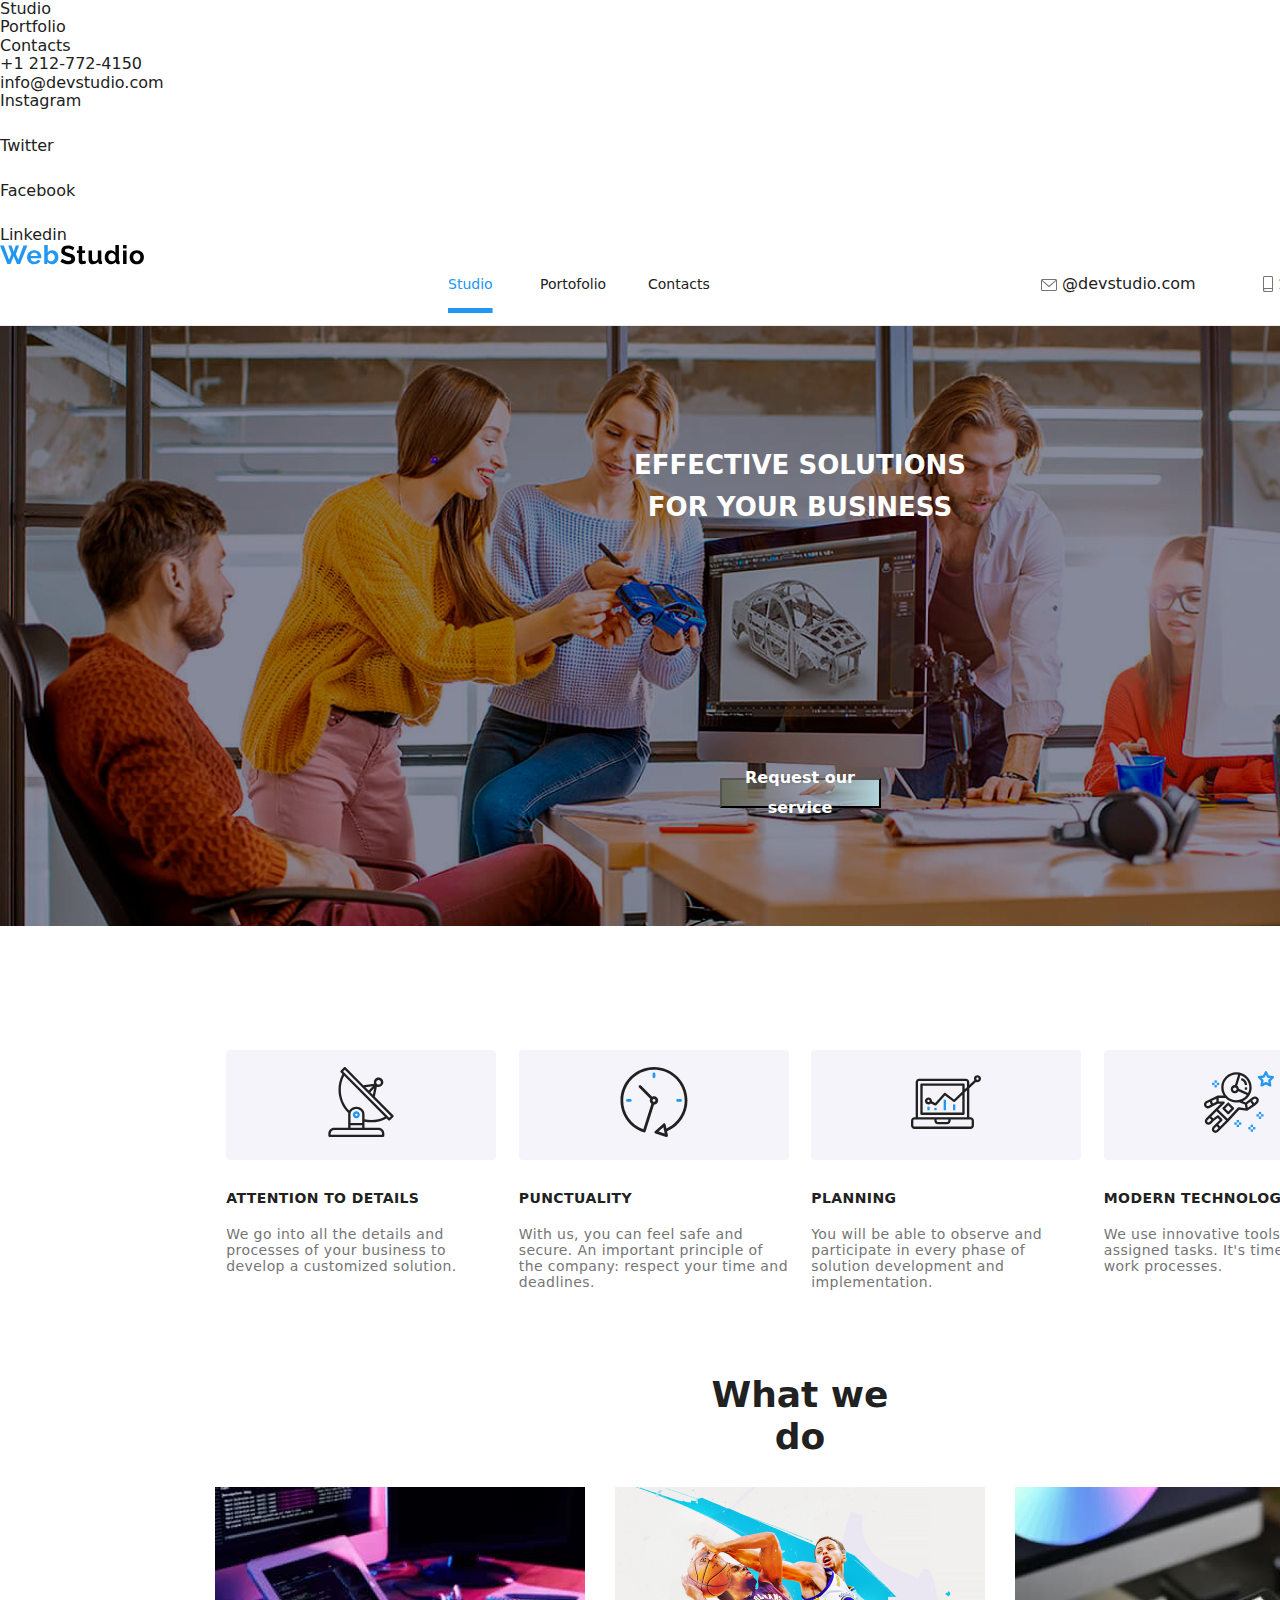
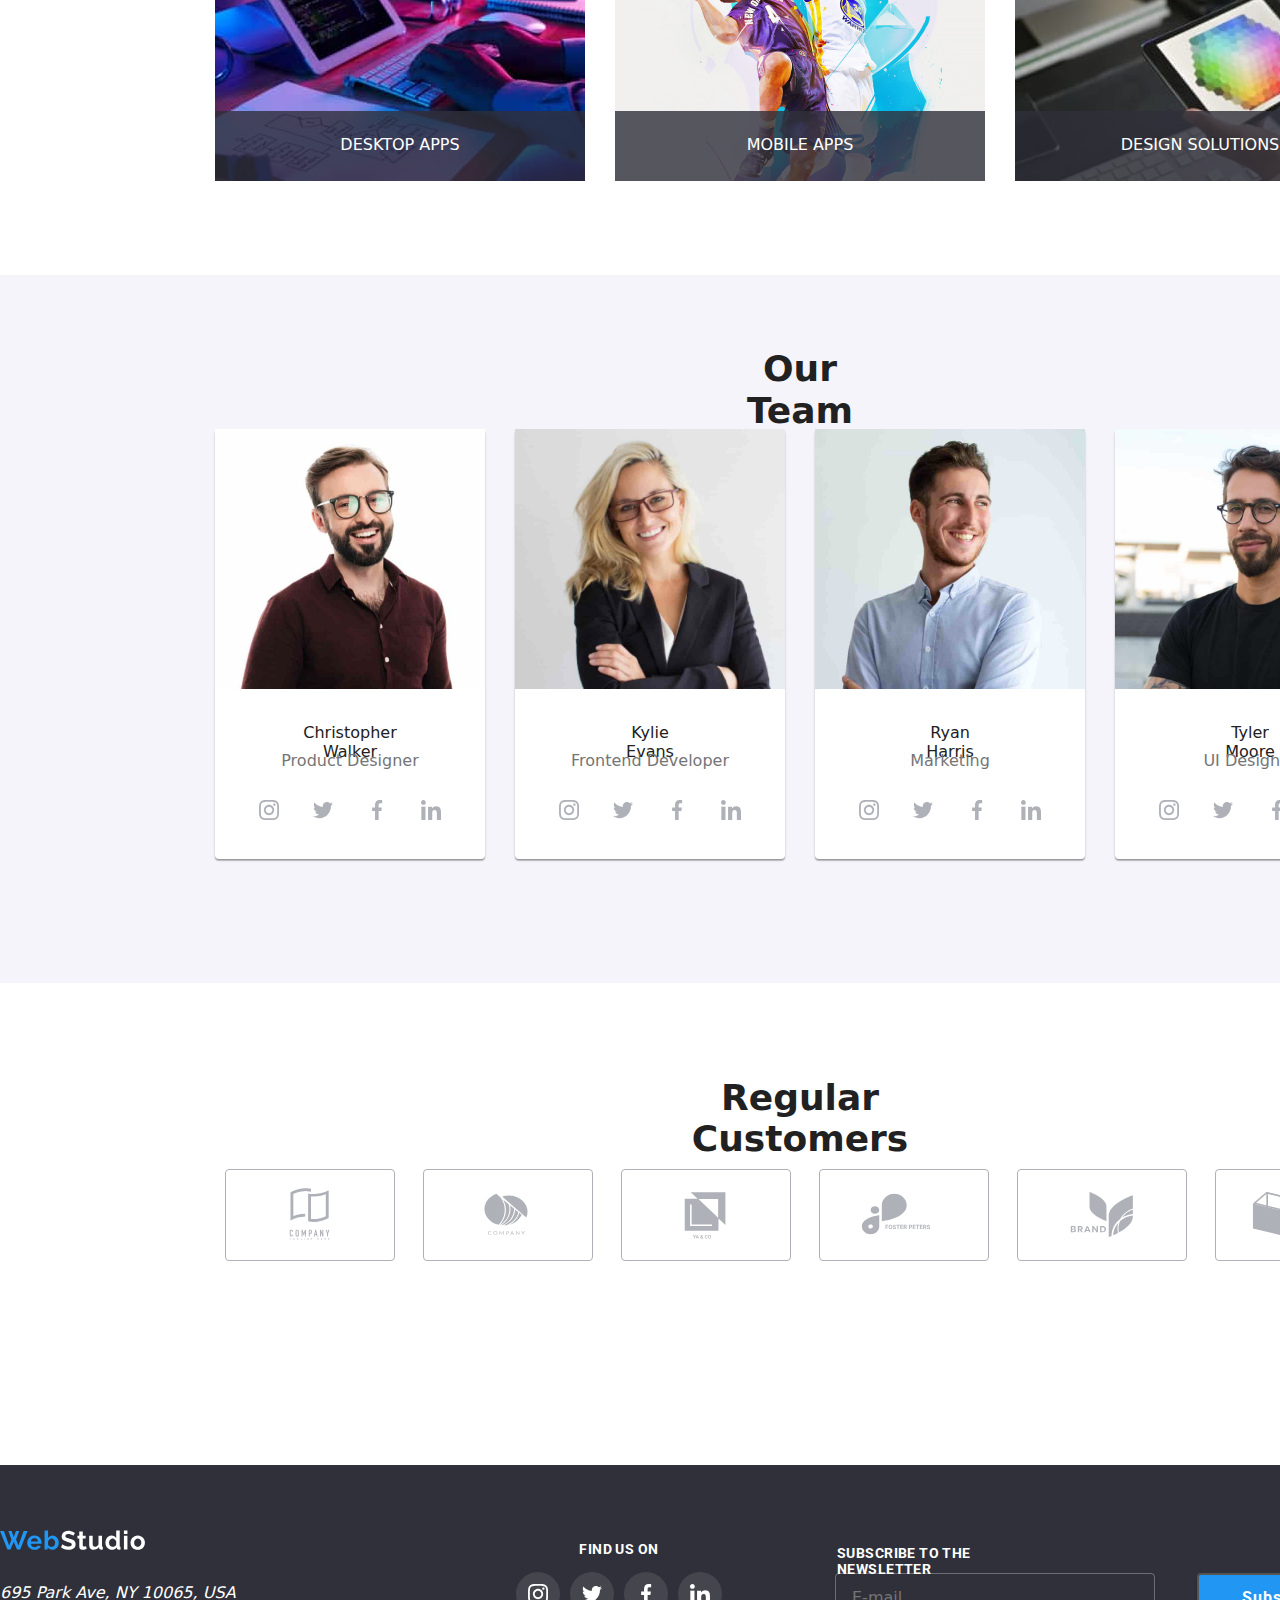
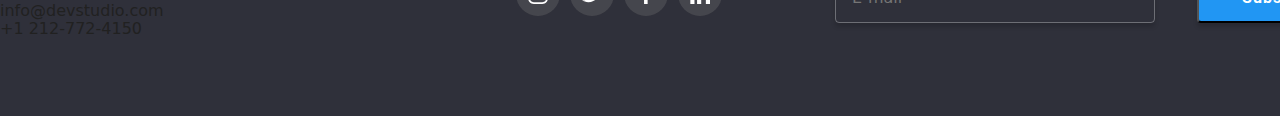
==== index.html @ a2eb3802 "firstcmmt" ====
<!DOCTYPE html>
<html lang="en">
  <head>
    <link rel="preconnect" href="https://fonts.googleapis.com" />
    <link rel="preconnect" href="https://fonts.gstatic.com" crossorigin />
    <link
      href="https://fonts.googleapis.com/css2?family=Raleway:wght@700&family=Roboto:wght@400;500;700;900&display=swap"
      rel="stylesheet"
    />
    <link rel="preconnect" href="https://fonts.googleapis.com" />
    <link rel="preconnect" href="https://fonts.gstatic.com" crossorigin />
    <link
      href="https://fonts.googleapis.com/css2?family=Raleway:wght@700&display=swap"
      rel="stylesheet"
    />
    <meta charset="UTF-8" />
    <meta http-equiv="X-UA-Compatible" content="IE=edge" />
    <meta name="viewport" content="width=device-width, initial-scale=1.0" />
    <link rel="stylesheet" href="/modern-normalize.css" />
    <link rel="stylesheet" href="./css/styles.css" />
    <title>Studio</title>
  </head>
  <body class="general-container">
      <nav class="drawer-nav-container">
        <ul class="drawer-nav">
          <li>
            <a href="index.html" class="drawer-nav-page">Studio</a>
          </li>
          <li>
            <a href="portfolio.html" class="drawer-nav-page">Portfolio</a>
          </li>
          <li>
            <a href="contacts.html" class="drawer-nav-page">Contacts</a>
          </li>
        </ul>
      </nav>

      <ul class="drawer-contacts">
        <li>
          <a href="tel:+12127724150" class="drawer-phone">+1 212-772-4150</a>
        </li>
        <li>
          <a href="mailto:info@devstudio.com" class="drawer-email"
            >info@devstudio.com</a
          >
        </li>
      </ul>

      <ul class="drawer-social-links">
        <li class="">
          <a
            href="https://www.instagram.com/"
            class="drawer-social-link"
            target="_blank"
            rel="nofollow noopener noreferrer"
            aria-label="Instagram"
            >Instagram
          </a>
        </li>
        <li>
          <svg class="vertical-line" width="1px" height="22px">
            <use href="./images/icons.svg#icon-line"></use>
          </svg>
        </li>
        <li class="">
          <a
            href="https://twitter.com/"
            class="drawer-social-link"
            target="_blank"
            rel="nofollow noopener noreferrer"
            aria-label="Twitter"
            >Twitter
          </a>
        </li>
        <li>
          <svg class="vertical-line" width="1px" height="22px">
            <use href="./images/icons.svg#icon-line"></use>
          </svg>
        </li>
        <li class="">
          <a
            href="https://www.facebook.com/"
            class="drawer-social-link"
            target="_blank"
            rel="nofollow noopener noreferrer"
            aria-label="Facebook"
            >Facebook
          </a>
        </li>
        <li>
          <svg class="vertical-line" width="1px" height="22px">
            <use href="./images/icons.svg#icon-line"></use>
          </svg>
        </li>
        <li class="">
          <a
            href="https://www.linkedin.com/"
            class="drawer-social-link"
            target="_blank"
            rel="nofollow noopener noreferrer"
            aria-label="Linkedin"
            >Linkedin
          </a>
        </li>
      </ul>
    </div>

    <!--Header section-->
    <header class="global-container">
      <a class="logo-img" href="./index.html">
        <img src="./logo/WebStudio.svg" alt="WebStudio" />
      </a>

      <!--NAVIGATION SECTION-->
      <nav class="main-navigation">
        <ul class="links">
          <li class="studio-activ" >
            <a href="./index.html" aria-current="page">Studio</a>
          </li>
          <li class="portofolio1">
            <a  href="./portofolio.html">Portofolio</a>
          </li>
          <li class="contacts1">
            <a  href="#contacts">Contacts</a>
          </li>
        </ul>
      </nav>

      <div class="contacts">
        <div class="contacts-email">
          <a href="mailto:info@devstudio.com">@devstudio.com</a>
          <svg
            class="contacts-email-header-icon"
            width="16"
            height="12"
            viewBox="0 0 16 12"
            fill="currentColor"
            xmlns="http://www.w3.org/2000/svg"
          >
            <path
              d="M14.5 0H1.50001C0.672854 0 0 0.672853 0 1.50001V10.5C0 11.3271 0.672854 12 1.50001 12H14.5C15.3271 12 16 11.3271 16 10.5V1.50001C16 0.672853 15.3271 0 14.5 0ZM14.5 0.999994C14.5679 0.999994 14.6325 1.01409 14.6916 1.0387L8 6.83838L1.30833 1.0387C1.36742 1.01412 1.43204 0.999994 1.49998 0.999994H14.5ZM14.5 11H1.50001C1.22414 11 0.999996 10.7759 0.999996 10.5V2.09521L7.67236 7.87792C7.76661 7.95944 7.8833 7.99999 8 7.99999C8.1167 7.99999 8.23339 7.95948 8.32764 7.87792L15 2.09521V10.5C15 10.7759 14.7759 11 14.5 11Z"
            />
          </svg>
        </div>
        <div class="contacts-phone">
          <a href="tel:+1212-772-4150"> 1 212-772-4150</a>
          <svg
            class="contacts-phone-header-icon"
            width="10"
            height="16"
            viewBox="0 0 10 16"
            fill="currentColor"
            xmlns="http://www.w3.org/2000/svg"
          >
            <path
              d="M8.5 0H1.5C0.672848 0 0 0.672848 0 1.5V14.5C0 15.3272 0.672848 16 1.5 16H8.5C9.32715 16 10 15.3272 10 14.5V1.5C10 0.672848 9.32715 0 8.5 0ZM1.5 1H8.5C8.77588 1 9 1.22412 9 1.5V12H1V1.5C1 1.22412 1.22412 1 1.5 1ZM8.5 15H1.5C1.22412 15 1 14.7759 1 14.5V13H9V14.5C9 14.7759 8.77588 15 8.5 15Z"
            />
            <path
              d="M2.35355 13.7389C2.54882 13.9211 2.54882 14.2166 2.35355 14.3988C2.15828 14.5811 1.84172 14.5811 1.64645 14.3988C1.45118 14.2166 1.45118 13.9211 1.64645 13.7389C1.84172 13.5566 2.15828 13.5566 2.35355 13.7389Z"
              fill="#757575"
            />
          </svg>
        </div>
      </div>
    </header>

    <!-- Main section -->
    <main class="principal-container">
      <div class="background">
        <h1 class="skills-list">EFFECTIVE SOLUTIONS FOR YOUR BUSINESS</h1>
        <button data-modal-open type="button" class="button-book-a-service">
          <span class="request">Request our service</span>
        </button>
      </div>
      <!---------------------------------Modal------------------------------------>
      <div class="modal is-hidden is-active" data-modal>
        <div class="modal-content">
          <button data-modal-close class="close-btn">
            <svg class="icon-modal-close">
              <use href="./icons/symbol-defs.svg#icon-close"></use>
            </svg>
          </button>
          <form class="modal-form">
            <p class="top-paragraph">
              Leave your information and we'll call you back
            </p>
            <label class="modal-label"
              >Name
              <input type="text" name="name" />
              <svg class="input-svg">
                <use href="./icons/symbol-defs.svg#icon-person-black"></use>
              </svg>
            </label>
            <label class="modal-label"
              >Telephone
              <input type="tel" name="phone" />
              <svg class="input-svg">
                <use href="./icons/symbol-defs.svg#icon-phone-black"></use>
              </svg>
            </label>
            <label class="modal-label"
              >E-mail
              <input type="email" name="email" id="user_email" />
              <svg class="input-svg">
                <use href="./icons/symbol-defs.svg#icon-email-black"></use>
              </svg>
            </label>
            <label class="modal-label-textarea"
              >Comments
              <textarea
                name="comments"
                rows="8"
                placeholder="Enter the text"
              ></textarea>
            </label>
            <label class="label-checkbox">
              <input
                type="checkbox"
                class="checkmark"
                name="agreement"
                value="agree"
              />
              <svg class="icon2 not-checked" width="16px" height="15px">
                <use href="./icons/symbol-defs.svg#icon-Vector"></use>
              </svg>
              <p class="terms-paragraph">
                I agree with the letter and accept the
                <span><a href="">Terms and Conditions</a></span>
              </p>
            </label>
            <button type="submit">Send</button>
          </form>
        </div>
      </div>


        <section class="first-section">
          <div class="specific-works">
            <div class="first-section-icons">
              <a href="" class="antenna" aria-label="Satelite-antenna">
                <svg>
                  <use href="icons/symbol-defs.svg#icon-antenna"></use>
                </svg>
              </a>
            </div>
            <h3 class="subtitle">ATTENTION TO DETAILS</h3>
            <p class="explanation">
              We go into all the details and processes of your business to
              develop a customized solution.
            </p>
          </div>
          <div class="specific-works">
            <div class="first-section-icons">
              <a href="" class="antenna" aria-label="Clock">
                <svg>
                  <use href="icons/symbol-defs.svg#icon-clock"></use>
                </svg>
              </a>
            </div>
            <h3 class="subtitle">PUNCTUALITY</h3>
            <p class="explanation">
              With us, you can feel safe and secure. An important principle of
              the company: respect your time and deadlines.
            </p>
          </div>
          <div class="specific-works">
            <div class="first-section-icons">
              <a href="" class="antenna" aria-label="Diagram">
                <svg>
                  <use href="icons/symbol-defs.svg#icon-diagram"></use>
                </svg>
              </a>
            </div>
            <h3 class="subtitle">PLANNING</h3>
            <p class="explanation">
              You will be able to observe and participate in every phase of
              solution development and implementation.
            </p>
          </div>
          <div class="specific-works">
            <div class="first-section-icons">
              <a href="" class="antenna" aria-label="Astronaut">
                <svg>
                  <use href="icons/symbol-defs.svg#icon-astronaut"></use>
                </svg>
              </a>
            </div>
            <h3 class="subtitle">MODERN TECHNOLOGIES</h3>
            <p class="explanation">
              We use innovative tools to solve assigned tasks. It's time to
              simplify work processes.
            </p>
          </div>
        </section>

        <!-- What we do section -->
      <section class="screens">
        <div class="screens-title">
        <h2 class="second-part">What we do</h2>
         </div>
        <ul class="screenshots">
          <li class="photos">
        <a href="" class="screenshot-one">
          <img
            src="./images/img1.jpg"
            alt="Tastatura pe birou, tableta in fata si tastam de zor"
            width="370"
            height="294"
          ></a>
          <span class="label">desktop apps</span>
          </li>
          <li class="photos">
        <a href="" class="screenshot-two">
          <img
            src="./images/imag2.jpg"
            alt="Verificarea rezultatelor pe mobil"
            width="370"
            height="294"
          ></a>
          <span class="label">mobile apps</span>
          </li>
          <li class="photos">
        <a href="" class="screenshot-three">
          <img
            src="./images/img3.jpg"
            alt="Verificarea rezultatelor pe tableta"
            width="370"
            height="294"
          ></a>
          <span class="label">design solutions</span>
          </li>
          </ul>
      </section>
      <section class="team">
        <div class="team-title">
          <h2 class="third-part">Our Team</h2>
        </div>
        <ul class="team-composition">
          <li class="member-one">
            <figure class="individual-cards">
              <picture>
                <source
                  media="(min-width:428px) and (max-width:767px)"
                  srcset="
                  images/team 1.jpg,
                  images/team 1-2x.jpg
                  "
                />
                <source
                  media="(min-width:768px) and (max-width:1157px)"
                  srcset="
                  images/team 1.jpg,
                  images/team 1-2x.jpg
                  "
                />
                <source
                  media="(min-width:1158px)"
                  srcset="
                  images/team 1.jpg,
                  images/team 1-2x.jpg
                  "
                />
                <img
                  src="images/team 1.jpg"
                  alt="team member Christopher Walker"
                  style="width: auto"
                />
              </picture>
              <figcaption class="cards">
                <h3 class="member-product-designer">Christopher Walker</h3>
                <p class="member-position">Product Designer</p>
              </figcaption>
            </figure>
            <div class="icons-list">
              <a
                href="https://www.instagram.com/"
                class="icon"
                aria-label="Instagram"
              >
                <svg class="svg-icon">
                  <use href="./icons/symbol-defs.svg#icon-instagram"></use>
                </svg>
              </a>
              <a
                href="https://www.twitter.com/"
                class="icon"
                aria-label="Twitter"
              >
                <svg class="svg-icon">
                  <use href="./icons/symbol-defs.svg#icon-twitter"></use>
                </svg>
              </a>
              <a
                href="https://www.facebook.com/"
                class="icon"
                aria-label="Facebook"
              >
                <svg class="svg-icon">
                  <use href="./icons/symbol-defs.svg#icon-facebook"></use>
                </svg>
              </a>
              <a
                href="https://www.linkedin.com/"
                class="icon"
                aria-label="Linkedin"
              >
                <svg class="svg-icon">
                  <use href="./icons/symbol-defs.svg#icon-linkedin"></use>
                </svg>
              </a>
            </div>
          </li>
          <li class="member-two">
            <figure class="individual-cards">
              <picture>
                <source
                  media="(min-width:428px) and (max-width:767px)"
                  srcset="
                  images/team 2.jpg,
                  images/team 2-2x.jpg
                  "
                />
                <source
                  media="(min-width:768px) and (max-width:1157px)"
                  srcset="
                  images/team 2.jpg,
                  images/team 2-2x.jpg
                  "
                />
                <source
                  media="(min-width:1158px)"
                  srcset="
                  images/team 2.jpg,
                  images/team 2-2x.jpg
                  "
                />
                <img
                  src="images/team 2.jpg"
                  alt="team member Kylie Evans"
                  style="width: auto"
                />
              </picture>
              <figcaption class="cards">
                <h3 class="member-frontend-developer">Kylie Evans</h3>
                <p class="member-position">Frontend Developer</p>
              </figcaption>
            </figure>
            <div class="icons-list">
              <a
                href="https://www.instagram.com/"
                class="icon"
                aria-label="Instagram"
              >
                <svg class="svg-icon">
                  <use href="./icons/symbol-defs.svg#icon-instagram"></use>
                </svg>
              </a>
              <a
                href="https://www.twitter.com/"
                class="icon"
                aria-label="Twitter"
              >
                <svg class="svg-icon">
                  <use href="./icons/symbol-defs.svg#icon-twitter"></use>
                </svg>
              </a>
              <a
                href="https://www.facebook.com/"
                class="icon"
                aria-label="Facebook"
              >
                <svg class="svg-icon">
                  <use href="./icons/symbol-defs.svg#icon-facebook"></use>
                </svg>
              </a>
              <a
                href="https://www.linkedin.com/"
                class="icon"
                aria-label="Linkedin"
              >
                <svg class="svg-icon">
                  <use href="./icons/symbol-defs.svg#icon-linkedin"></use>
                </svg>
              </a>
            </div>
          </li>
          <li class="member-three">
            <figure class="individual-cards">
              <picture>
                <source
                  media="(min-width:428px) and (max-width:767px)"
                  srcset="images/team 3.jpg,
                  images/team 3-2x.jpg"
                />
                <source
                  media="(min-width:768px) and (max-width:1157px)"
                  srcset="images/team 3.jpg,
                  images/team 3-2x.jpg"
                />
                <source
                  media="(min-width:1158px)"
                  srcset="images/team 3.jpg,
                  images/team 3-2x.jpg"
                />
                <img
                  src="images/team 3.jpg"
                  alt="team member Ryan Harris"
                  style="width: auto"
                />
              </picture>
              <figcaption class="cards">
                <h3 class="member-marketing">Ryan Harris</h3>
                <p class="member-position">Marketing</p>
              </figcaption>
            </figure>
            <div class="icons-list">
              <a
                href="https://www.instagram.com/"
                class="icon"
                aria-label="Instagram"
              >
                <svg class="svg-icon">
                  <use href="./icons/symbol-defs.svg#icon-instagram"></use>
                </svg>
              </a>
              <a
                href="https://www.twitter.com/"
                class="icon"
                aria-label="Twitter"
              >
                <svg class="svg-icon">
                  <use href="./icons/symbol-defs.svg#icon-twitter"></use>
                </svg>
              </a>
              <a
                href="https://www.facebook.com/"
                class="icon"
                aria-label="Facebook"
              >
                <svg class="svg-icon">
                  <use href="./icons/symbol-defs.svg#icon-facebook"></use>
                </svg>
              </a>
              <a
                href="https://www.linkedin.com/"
                class="icon"
                aria-label="Linkedin"
              >
                <svg class="svg-icon">
                  <use href="./icons/symbol-defs.svg#icon-linkedin"></use>
                </svg>
              </a>
            </div>
          </li>
          <li class="member-four">
            <figure class="individual-cards">
              <picture>
                <source
                  media="(min-width:428px) and (max-width:767px)"
                  srcset="images/team 4.jpg,
                  images/team 3-2x.jpg"
                />
                <source
                  media="(min-width:768px) and (max-width:1157px)"
                  srcset="images/team 4.jpg,
                  images/team 3-2x.jpg"
                />
                <source
                  media="(min-width:1158px)"
                  srcset="images/team 4.jpg,
                  images/team 3-2x.jpg"
                />
                <img
                  src="images/team 4.jpg"
                  alt="team member Kylie Evans"
                  style="width: auto"
                />
              </picture>
              <figcaption class="cards">
                <h3 class="member-ui-designer">Tyler Moore</h3>
                <p class="member-position">UI Designer</p>
              </figcaption>
            </figure>
            <div class="icons-list">
              <a
                href="https://www.instagram.com/"
                class="icon"
                aria-label="Instagram"
              >
                <svg class="svg-icon">
                  <use href="./icons/symbol-defs.svg#icon-instagram"></use>
                </svg>
              </a>
              <a
                href="https://www.twitter.com/"
                class="icon"
                aria-label="Twitter"
              >
                <svg class="svg-icon">
                  <use href="./icons/symbol-defs.svg#icon-twitter"></use>
                </svg>
              </a>
              <a
                href="https://www.facebook.com/"
                class="icon"
                aria-label="Facebook"
              >
                <svg class="svg-icon">
                  <use href="./icons/symbol-defs.svg#icon-facebook"></use>
                </svg>
              </a>
              <a
                href="https://www.linkedin.com/"
                class="icon"
                aria-label="Linkedin"
              >
                <svg class="svg-icon">
                  <use href="./icons/symbol-defs.svg#icon-linkedin"></use>
                </svg>
              </a>
            </div>
          </li>
        </ul>
      </section>
      <section class="last-section">
      <div class="regular-customers">
        <h2 class="fourth-part">Regular Customers</h2>
        <ul class="logo-customer">
          <li>
            <a href="" class="logos" aria-label="Logo">
            <svg>
             <use href="icons/symbol-defs.svg#icon-Logo-1"></use>
            </svg>
           </a>
          </li>
          <li >
            <a href="" class="logos" aria-label="Logo">
            <svg>
             <use href="icons/symbol-defs.svg#icon-Logo-2"></use>
            </svg>
           </a>
          </li>
          <li >
           <a href="" class="logos" aria-label="Logo">
            <svg>
             <use href="icons/symbol-defs.svg#icon-Logo"></use>
            </svg>
           </a> 
          </li>
          <li>
            <a href="" class="logos" aria-label="Logo">
            <svg>
             <use href="icons/symbol-defs.svg#icon-Logo-4"></use>
            </svg>
           </a>
          </li>
          <li >
            <a href="" class="logos" aria-label="Logo">
            <svg>
             <use href="icons/symbol-defs.svg#icon-Logo-5"></use>
            </svg>
           </a>
          </li>
          <li >
          <a href="" class="logos" aria-label="Logo">
            <svg>
             <use href="icons/symbol-defs.svg#icon-Logo-6"></use>
            </svg>
           </a>
           </li>
        </ul>
      </div>
      </section>
    </main>

    <!--FOOTER-->
  
      <footer>
        <div class="under-page-container">
          <ul class="under">
            <li class="submenu">
              <a href="index.html" class="footer-logo">
                <img
                  src="./logo/WebStudiofooter.svg"
                  alt="WebStudio"
                  width="145"
                />
              </a>
            </li>
            <li class="submenu">
              <address>695 Park Ave, NY 10065, USA</address>
            </li>
            <li class="submenu">
              <a class="email-footer" href="mailto:info@devstudio.com"
                >info@devstudio.com</a
              >
            </li>
            <li class="submenu">
              <a class="phone-footer" href="tel:+1212-772-4150"
                >+1 212-772-4150</a
              >
            </li>
          </ul>
          <div class="footer-icons-list">
            <div class="find-us">
              <span>find us on</span>
            </div>
              <a
                href="https://www.instagram.com/"
                target="_blank"
                rel="nofollow noopener noreferrer"
                class="footer-icon"
                aria-label="Instagram"
              >
                <svg>
                  <use href="./icons/symbol-defs.svg#icon-instagram"></use>
                </svg>
              </a>
              <a
                href="https://www.twitter.com/"
                target="_blank"
                rel="nofollow noopener noreferrer"
                class="footer-icon"
                aria-label="Twitter"
              >
                <svg>
                  <use href="./icons/symbol-defs.svg#icon-twitter"></use>
                </svg>
              </a>
              <a
                href="https://www.facebook.com/"
                target="_blank"
                rel="nofollow noopener noreferrer"
                class="footer-icon"
                aria-label="Facebook"
              >
                <svg>
                  <use href="./icons/symbol-defs.svg#icon-facebook"></use>
                </svg>
              </a>
              <a
                href="https://www.linkedin.com/"
                target="_blank"
                rel="nofollow noopener noreferrer"
                class="footer-icon"
                aria-label="Linkedin"
              >
                <svg>
                  <use href="./icons/symbol-defs.svg#icon-linkedin"></use>
                </svg>
              </a>
            </div>
            <form
            class="newsletter-subscribe"
            action=""
            autocomplete="on"
            novalidate
          >
            <label class="signup-label" for="newsletter"
              >Subscribe to the newsletter
            </label>
            <input
              class="email-input"
              type="email"
              name="email"
              id="newsletter"
              placeholder="E-mail"
            />
            <button class="subscribe-button" type="submit">Subscribe</button>
            <img
              style="height: 24px; width: 24px"
              src="./images/icon-send.svg"
              alt="email sent"
            />
          </form>
        </div>
      </footer>
    </button>
    <script src="./js/modal.js"></script>
  </body>
</html>
---- css/styles.css ----
/* Body */

.body {
    font-family: 'Roboto', 'Raleway', 'Times New Roman', 'sans-serif';
    color: #212121;
}

:root {
    --logo-font-family: 'Raleway', sans-serif;
    --text-font-family: 'Roboto', sans-serif;
    --text-headers-color: #000000;
    --paragraf-text-color: #757575;
    --background-color: #ffffff;
    --text-header-size: 18px;
    --paragraf-text-size: 16px;
    --title-line-high: 1.14em;
    --category-line-high: 1.18em;
    --backround-text-color: #fff;
    --current-page-color: #2196f3;
}

h1,
h2,
h3,
h4 {
    color: #212121;
    font-weight: 700;
    text-align: center;
}

* {
    margin: 0px;
    padding: 0px;
}

ul {
    list-style-type: none;
}
p {
    color: #757575;
    font-weight: 400;
}

a {
    text-decoration: none;
    color: #212121;
}

a {
    transition-property: color;
    transition-timing-function: cubic-bezier(0.4, 0, 0.2, 1);
    transition-duration: 250ms;
}

a {
    transition-property: background-color;
    transition-timing-function: cubic-bezier(0.4, 0, 0.2, 1);
    transition-duration: 250ms;
}

a svg {
    transition-property: fill;
    transition-timing-function: cubic-bezier(0.4, 0, 0.2, 1);
    transition-duration: 250ms;
}

a.logos svg:hover {
    fill: #2196f3;
}

a.footer-icon {
    color: #fff;
}

.footer-icon {
    color: rgba(255, 255, 255, 0.1);
}

.general-container {
    width: 480px;
    margin: 0 auto;
    display: flex;
    flex-direction: column;
    border-bottom: 1px solid #ececec;
}

.principal-container {
    display: flex;
    position: relative;
    width: 100%;
    flex-wrap: wrap;
    flex-direction: column;
    justify-content: center;
    align-content: center;
}

.title {
    color: var(--text-headers-color);
    font-size: var(--text-header-size);
    font-family: Roboto;
    font-style: normal;
    font-weight: 700;
    line-height: var(--title-line-high);
}

.category {
    color: var(--paragraf-text-color);
    font-size: var(--paragraf-text-size);
    font-family: Roboto;
    font-style: normal;
    font-weight: 400;
    line-height: var(--category-line-high);
}

.global-container {
    display: flex;
    position: relative;
    width: 100%;
    height: 60px;
}

.contacts {
    display: none;
}

.main-navigation {
    display: none;
}

.logo-image {
    display: flex;
    position: absolute;
    box-sizing: content-box;
    align-items: center;
    width: 134px;
    height: 28px;
    padding-top: 16px;
    padding-bottom: 16px;
    left: 15px;

}

.menu-button.js-open-menu {
    display: flex;
    position: absolute;
    width: 40px;
    height: 40px;
    top: 10px;
    right: 15px;
    cursor: pointer;
    background-color: #fff;
    border: none;
}

.menu-button.js-open-menu:hover svg {
    fill: #2196F3;
}

.menu-button.js-open-menu:focus svg {
    fill: #2196F3;
}

.menu-button.js-close-menu {
    display: flex;
    position: absolute;
    border: none;
    width: 40px;
    height: 40px;
    top: 10px;
    right: 15px;
    cursor: pointer;
    background-color: #fff;
}

.js-menu-container {
    display: none
}

.menu-button.js-close-menu:hover svg {
    fill: #2196F3;
}

.menu-button.js-close-menu:focus svg {
    fill: #2196F3;
}

.js-menu-container.is-open {
    display: flex;
    flex-direction: column;
    position: fixed;
    top: 0;
    flex-direction: column;
    width: 480px;
    height: 796px;
    background-color: #fff;
    z-index: 5;
    background: #FFF;
    box-shadow: 0px 1px 3px 0px rgba(0, 0, 0, 0.16), 0px 2px 4px 0px rgba(0, 0, 0, 0.08), 0px 4px 8px 0px rgba(0, 0, 0, 0.04);
}

.backdrop-navigation {
    display: flex;
    flex-direction: column;
}

.backdrop-links {
    display: flex;
    flex-direction: column;
    justify-content: space-between;
    height: 208px;
    position: absolute;
    width: 219px;
    top: 48px;
    left: 40px;
}

.backdrop-page-one {
    width: 139px;
    height: 48px;
    flex-shrink: 0;
    font-family: Roboto;
    font-size: 40px;
    font-style: normal;
    font-weight: 500;
    line-height: normal;
    letter-spacing: 0.8px;
}

.backdrop-page-two {
    width: 219px;
    height: 48px;
    flex-shrink: 0;
    color: #212121;
    font-family: Roboto;
    font-size: 40px;
    font-style: normal;
    font-weight: 500;
    line-height: normal;
    letter-spacing: 0.8px;
}

.backdrop-page-three {
    width: 192px;
    height: 48px;
    flex-shrink: 0;
    width: 192px;
    height: 48px;
    flex-shrink: 0;
    color: #212121;
    font-family: Roboto;
    font-size: 40px;
    font-style: normal;
    font-weight: 500;
    line-height: normal;
    letter-spacing: 0.8px;
}

.backdrop-links li a:hover,
.backdrop-contacts-phone a:hover,
.backdrop-contacts-email a:hover {
    color: #2196F3;
}

.backdrop-links li a:focus,
.backdrop-contacts-phone a:focus,
.backdrop-contacts-email a:focus {
    color: #2196F3;
}

.backdrop-contacts-phone {
    display: flex;
    position: absolute;
    width: 273px;
    height: 40px;
    left: 40px;
    bottom: 194px;
    font-family: Roboto;
    font-size: 34px;
    font-style: normal;
    font-weight: 500;
    line-height: normal;
    letter-spacing: 0.68px;
}

.backdrop-contacts-email {
    display: flex;
    position: absolute;
    width: 231px;
    height: 28px;
    left: 40px;
    bottom: 134px;
    font-family: Roboto;
    font-size: 34px;
    font-style: normal;
    font-weight: 500;
    line-height: normal;
    letter-spacing: 0.68px;
}

.backdrop-social {
    display: flex;
    flex-direction: row;
    position: absolute;
    justify-content: space-between;
    width: 357px;
    height: 22px;
    left: 33px;
    bottom: 48px;

}

.backdrop-social li {
    position: relative;
    padding: 0 10px;
}

.backdrop-social a {
    text-decoration: none;
    color: #000;
}

.backdrop-social li:not(:last-child)::after {
    content: "";
    position: absolute;
    top: 50%;
    right: -20px;
    transform: translateY(-50%);
    height: 20px;
    border-right: 2px solid #000;
}

.backdrop-social-istagram {
    display: flex;
    width: 85px;
    font-size: 18px;
    font-style: normal;
    font-weight: 500;
    line-height: 22px;
    letter-spacing: 0.36px;
}

.backdrop-social-twitter {
    display: flex;
    width: 59px;
    font-size: 18px;
    font-style: normal;
    font-weight: 500;
    line-height: 22px;
    letter-spacing: 0.36px;
}

.backdrop-social-facebook {
    display: flex;
    width: 81px;
    font-size: 18px;
    font-style: normal;
    font-weight: 500;
    line-height: 22px;
    letter-spacing: 0.36px;
}

.backdrop-social-linkedin {
    display: flex;
    width: 72px;
    font-size: 18px;
    font-style: normal;
    font-weight: 500;
    line-height: 22px;
    letter-spacing: 0.36px;
}

.backdrop-social li:hover a {
    color: #2196F3;
}

.main-container {
    display: flex;
    flex-direction: column;
    align-items: center;
    justify-content: space-between;
    padding-top: 94px;
    padding-bottom: 94px;
    margin-bottom: 120px;
}

.button-container {
    display: flex;
    flex-wrap: wrap;
    row-gap: 21px;
    column-gap: 8px;
    box-sizing: content-box;
    width: 274px;
    height: 91px;
    align-items: center;
    flex-shrink: 0;
    margin-bottom: 50px;
}

.button-one,
.button-two,
.button-three,
.button-four,
.button-five {
    border: 0;
    border-radius: 4px;
    height: 38px;
}

.button-one {
    box-sizing: border-box;
    width: 64px;
    height: 38px;
    background-color: #2196f3;
    cursor: pointer;
    text-align: center;
    font-size: 16px;
    font-weight: 500;
    line-height: 26px;
    padding: 6px 22px;
    transition-property: color, box-shadow;
    transition-timing-function: cubic-bezier(0.4, 0, 0.2, 1);
    transition-duration: 250ms;
}

.button-one:active {
    color: #2196f3;
}

.button-two {
    box-sizing: border-box;
    width: 111px;
    height: 38px;
    background-color: #f5f4fa;
    cursor: pointer;
    text-align: center;
    font-size: 16px;
    font-weight: 500;
    line-height: 26px;
    transition-property: color, box-shadow;
    transition-timing-function: cubic-bezier(0.4, 0, 0.2, 1);
    transition-duration: 250ms;
}

.button-three {
    box-sizing: border-box;
    width: 83px;
    background-color: #f5f4fa;
    text-align: center;
    font-size: 16px;
    font-weight: 500;
    line-height: 26px;
    padding: 6px 22px;
    transition-property: color, boxshadow;
    transition-timing-function: cubic-bezier(0.4, 0, 0.2, 1);
    transition-duration: 250ms;
}

.button-four {
    box-sizing: border-box;
    width: 96px;
    background-color: #f5f4fa;
    cursor: pointer;
    text-align: center;
    font-size: 16px;
    font-weight: 500;
    line-height: 26px;
    padding: 6px 22px;
    transition-property: color, box-shadow;
    transition-timing-function: cubic-bezier(0.4, 0, 0.2, 1);
    transition-duration: 250ms;
}

.button-five {
    box-sizing: border-box;
    width: 121px;
    background-color: #f5f4fa;
    cursor: pointer;
    text-align: center;
    font-size: 16px;
    font-weight: 500;
    line-height: 26px;
    padding: 6px 22px;
    transition-property: color, box-shadow;
    transition-timing-function: cubic-bezier(0.4, 0, 0.2, 1);
    transition-duration: 250ms;
}

.button-one:hover,
.button-two:hover,
.button-three:hover,
.button-four:hover,
.button-five:hover {
    box-shadow: 0px 2px 1px 0px rgba(0, 0, 0, 0.2),
        0px 2px 2px 0px rgba(0, 0, 0, 0.14), 0px 1px 3px 0px rgba(0, 0, 0, 0.12);
}

.button-one:focus,
.button-two:focus,
.button-three:focus,
.button-four:focus,
.button-five:focus {
    box-shadow: 0px 2px 1px 0px rgba(0, 0, 0, 0.2),
        0px 2px 2px 0px rgba(0, 0, 0, 0.14), 0px 1px 3px 0px rgba(0, 0, 0, 0.12);
}

.content-container {
    display: flex;
    justify-content: center;
    align-items: center;
    column-gap: 30px;
    flex-wrap: wrap;
    box-sizing: content-box;
    width: 450px;
    margin-bottom: -185px;
}

.image-container {
    display: flex;
    box-sizing: content-box;
    justify-content: space-between;
    flex-direction: column;
    width: 100%;
    height: 404px;
    margin-bottom: 30px;
    border-bottom: 1px solid #eee;
    border-left: 1px solid #eee;
    border-right: 1px solid #eee;
    background-color: #fff;
    flex-grow: 1;
}

.web,
.design,
.apps,
.marketing {
    display: block;
    margin-left: auto;
    margin-right: auto;
    width: 450px;
    height: auto;
}

.overlay {
    display: flex;
    align-items: center;
    position: absolute;
    right: auto;
    width: 100%;
    height: 298px;
    background: rgba(33, 150, 243, 0.9);
    transition-duration: 250ms;
    transition-timing-function: cubic-bezier(0.4, 0, 0.2, 1);
    transform: translateY(0);
}

.tecno,
.basketball,
.sea-food,
.headphones,
.bricks,
.inspiration,
.limited-edition,
.project-lab,
.growing-bussines {
    position: relative;
    overflow: hidden;
}

.tecno:hover .overlay,
.basketball:hover .overlay,
.sea-food:hover .overlay,
.headphones:hover .overlay,
.bricks:hover .overlay,
.inspiration:hover .overlay,
.limited-edition:hover .overlay,
.project-lab:hover .overlay,
.growing-bussines:hover .overlay {
    transform: translateY(-100%);
}

.tecno:focus .overlay,
.basketball:focus .overlay,
.sea-food:focus .overlay,
.headphones:focus .overlay,
.bricks:focus .overlay,
.inspiration:focus .overlay,
.limited-edition:focus .overlay,
.project-lab:focus .overlay,
.growing-bussines:focus .overlay {
    transform: translateY(-100%);
}

.overlay p {
    color: #fff;
    font-family: Roboto;
    font-size: 18px;
    font-style: normal;
    font-weight: 400;
    line-height: 28px;
    letter-spacing: 0.54px;
    text-align: center;
}

.aditional-info {
    display: flex;
    flex-direction: column;
    position: relative;
    bottom: 30px;
}

.title {
    display: flex;
    box-sizing: content-box;
    font-size: 18px;
    margin-top: 20px;
    line-height: 36px;
    letter-spacing: 1.08px;
    margin-left: 24px;
}

.category {
    display: flex;
    box-sizing: content-box;
    text-align: center;
    margin-left: 24px;
    line-height: 30px;
}

.under-page-container {
    display: flex;
    background-color: #2f303a;
    width: 100%;
    height: 604px;
    justify-content: space-between;
    position: relative;
    margin-top: 0;
}


.under-page-menu {
    display: flex;
    flex-direction: column;
    width: 232px;
    height: 128px;
    left: 124px;
    position: absolute;

}

.footer-logo {
    display: flex;
    width: 145px;
    height: 31px;
    margin-top: 60px;
    margin-bottom: 28px;
    align-self: center;
}

.submenu {
    display: flex;
    flex-direction: column;
    box-sizing: content-box;
    color: #ffffff;
    list-style: none;
}

.submenu .adress {
    text-align: center;
}

.submenu.contacts-mail,
.submenu.contacts-telephone {
    display: flex;
    flex-direction: column;
    flex-shrink: 0;
}

.contacts-mail {
    color: #ffffff;
    width: 231px;
    height: 16px;
    text-align: center;
    line-height: 1.14em;
    font-size: 14px;
    margin-top: 12px;
    margin-bottom: 12px;
    text-decoration: none;
    transition-property: color, box-shadow;
    transition-timing-function: cubic-bezier(0.4, 0, 0.2, 1);
    transition-duration: 250ms;
}

.contacts-telephone {
    color: #ffffff;
    width: 231px;
    height: 16px;
    text-align: center;
    line-height: 1.14em;
    font-size: 14px;
    text-decoration: none;
    transition-property: color, box-shadow;
    transition-timing-function: cubic-bezier(0.4, 0, 0.2, 1);
    transition-duration: 250ms;
}

.contacts-telephone:hover,
.contacts-telephone:focus {
    color: #2196f3;
}

.contacts-mail:hover,
.contacts-mail:focus {
    color: #2196f3;
}

.find-us {
    color: #fff;
    font-family: Roboto;
    font-size: 14px;
    font-style: normal;
    text-align: center;
    font-weight: 700;
    line-height: normal;
    letter-spacing: 0.42px;
    text-transform: uppercase;
    width: 206px;
}

.footer-icons-list {
    display: flex;
    flex-wrap: wrap;
    align-items: center;
    position: absolute;
    box-sizing: content-box;
    width: 206px;
    height: 80px;
    flex-shrink: 0;
    gap: 10px;
    margin-right: 93px;
    top: 246px;
    left: 134px;
}

.footer-icons-list .footer-icon {
    display: flex;
    justify-content: center;
    align-items: center;
    width: 44px;
    height: 44px;
    border-radius: 22px;
    background-color: #75757552;
    transition-property: background-color;
    transition-timing-function: cubic-bezier(0.4, 0, 0.2, 1);
    transition-duration: 250ms;
}

.footer-icons-list .footer-icon svg {
    width: 20px;
    height: 20px;
    fill: #fff;
}

.footer-icon:hover,
.footer-icon:focus {
    background-color: #2196f3;
}

.newsletter-subscribe {
    display: flex;
    flex-direction: column;
    position: absolute;
    width: 450px;
    height: 156px;
    top: 380px;
    left: 15px;
}

.newsletter-subscribe img {
    display: flex;
    position: absolute;
    top: 110px;
    right: 140px;
    z-index: 1;
}

.signup-label {
    position: absolute;
    bottom: 155px;
    width: 229px;
    height: 16px;
    align-self: center;
    color: #fff;
    font-family: Roboto;
    font-size: 14px;
    font-style: normal;
    font-weight: 700;
    line-height: normal;
    letter-spacing: 0.42px;
    text-transform: uppercase;
}

.email-input {
    display: flex;
    box-sizing: border-box;
    position: relative;
    border-radius: 4px;
    border: 1px solid rgba(255, 255, 255, 0.3);
    background: rgba(33, 150, 243, 0);
    box-shadow: 0px 4px 4px 0px rgba(0, 0, 0, 0.15);
    width: 416px;
    height: 50px;
    margin-top: 20px;
    left: 15px;
}

.email-input[placeholder] {
    padding: 15px 16px;
}

.subscribe-button {
    display: flex;
    position: absolute;
    top: 95px;
    right: 124px;
    align-items: center;
    width: 200px;
    height: 50px;
    flex-shrink: 0;
    border-radius: 4px;
    background: #2196f3;
    box-shadow: 0px 4px 4px 0px rgba(0, 0, 0, 0.15);
    color: #fff;
    font-family: Roboto;
    font-size: 16px;
    font-style: normal;
    font-weight: 700;
    line-height: 30px;
    letter-spacing: 0.96px;
    padding: 10px 77px 10px 43px;
}

/* page Studio univoque css code */

.principal-container {
    display: flex;
    width: 480px;
    flex-wrap: wrap;
    flex-direction: column;
    justify-content: center;
    align-content: center;
}

.background {
    display: flex;
    flex-direction: column;
    justify-content: center;
    align-items: center;
    padding: 2px 4px;
    width: 100%;
    height: 400px;
    position: relative;
    box-sizing: border-box;
    margin-bottom: 94px;
    background: url("../images/img-background.png"),
        lightgray 0px -147.517px / 100% 170.667% no-repeat;
    background-size: cover;
}

.skills-list {
    display: flex;
    box-sizing: border-box;
    position: absolute;
    width: 360px;
    height: 84px;
    line-height: 42px;
    margin-right: auto;
    margin-left: auto;
    color: #ffffff;
    font-size: 26px;
    font-weight: 900;
    text-align: center;
    top: 118px;

}

.button-book-a-service {
    display: flex;
    cursor: pointer;
    position: absolute;
    justify-content: center;
    align-content: center;
    flex-wrap: wrap;
    text-align: center;
    bottom: 118px;
    outline: none;
    font-size: 16px;
    line-height: 30px;
    font-weight: 700;
    width: 161px;
    height: 30px;
    color: #fff;
    transition-property: background;
    transition-timing-function: cubic-bezier(0.4, 0, 0.2, 1);
    transition-duration: 250ms;
    background: rgb(101, 105, 88);
    background: linear-gradient(90deg,
            rgba(101, 105, 88, 1) 0%,
            rgba(201, 186, 196, 0.09989933473389356) 45%,
            rgba(177, 212, 219, 0.9878545168067226) 100%);
}

.button-book-a-service:hover,
.button-book-a-service:focus {
    background: #2196f3;
}

.first-section {
    display: flex;
    flex-direction: column;
    position: relative;
    justify-content: space-between;
    align-items: stretch;
    margin-left: auto;
    margin-right: auto;
    width: 450px;
    height: 994px;
    row-gap: 30px;

}

.first-section-icons {
    display: flex;
    justify-content: center;
    align-items: center;
    margin-left: auto;
    margin-right: auto;
    height: 120px;
    width: 450px;
    border-radius: 4px;
    background: #f5f4fa;

}

.first-section-icons .antenna svg {
    height: 70px;
    width: 70px;
    fill: #212121;
}

.specific-works {
    display: flex;
    flex-direction: column;
    flex-shrink: 0;
    width: 450px;
    height: 226px;
}

.subtitle {
    display: flex;
    text-align: center;
    font-size: 14px;
    color: #212121;
    font-weight: 700;
    line-height: normal;
    letter-spacing: 0.42px;
    text-transform: uppercase;
    align-self: center;
    margin-top: 30px;

}

.explanation {
    display: flex;
    box-sizing: content-box;
    width: 450px;
    height: 50px;
    flex-direction: column;
    flex-shrink: 0;
    line-height: 24px;
    letter-spacing: 0.42px;
    flex-wrap: wrap;
    flex-grow: 1;
    font-size: 14px;
    margin-top: 10px;
}

.screens {
    display: none;
}

.team {
    display: flex;
    flex-direction: column;
    align-content: center;
    width: 100%;
    height: 2761px;
    background-color: #f5f4fa;
}

.third-part {
    display: flex;
    box-sizing: content-box;
    justify-content: center;
    align-items: center;
    width: 128px;
    height: 33px;
    font-size: 28px;
    font-weight: 700;
    padding: 60px 176px 0;

}

.team-composition {
    width: 100%;
    height: 2761px;
    display: flex;
    flex-direction: column;
    gap: 30px;
    justify-content: center;
    align-items: center;
    margin-left: auto;
    margin-right: auto;
    padding-top: 0;
}

.individual-cards {
    display: flex;
    flex-direction: column;
    flex-grow: 1;
}

.individual-cards img {
    width: 450px;
    height: 460px;
}

.member-product-designer {
    display: flex;
    box-sizing: content-box;
    flex-direction: row;
    font-size: 16px;
    line-height: 19px;
    width: 145px;
    height: 19px;
    margin: 30px auto 10px;
    font-weight: 500;
}

.member-frontend-developer {
    display: flex;
    box-sizing: content-box;
    flex-direction: row;
    font-size: 16px;
    line-height: 19px;
    width: 86px;
    height: 19px;
    margin: 30px auto 10px;
    font-weight: 500;
}

.member-marketing {
    display: flex;
    box-sizing: content-box;
    flex-direction: row;
    font-size: 16px;
    line-height: 19px;
    width: 88px;
    height: 19px;
    margin: 30px auto 10px;
    font-weight: 500;
}

.member-ui-designer {
    display: flex;
    box-sizing: content-box;
    flex-direction: row;
    font-size: 16px;
    line-height: 19px;
    width: 91px;
    height: 19px;
    margin: 30px auto 10px;
    font-weight: 500;
}

.member-position {
    display: flex;
    flex-direction: column;
    text-align: center;
    font-size: 16px;
    line-height: 1.18em;
    width: 450px;
    height: 19px;
    margin-bottom: 16px;
}

.member-one,
.member-two,
.member-three,
.member-four {
    display: flex;
    flex-direction: column;
    box-sizing: content-box;
    justify-content: center;
    align-items: center;
    width: 450px;
    height: 622px;
    border-radius: 0px 0px 4px 4px;
    background: #fff;
    box-shadow: 0px 2px 1px 0px rgba(0, 0, 0, 0.2),
        0px 1px 1px 0px rgba(0, 0, 0, 0.14), 0px 1px 3px 0px rgba(0, 0, 0, 0.12);
}

.cards {
    width: 450px;
    height: 38px;
    display: flex;
    flex-direction: column;
}

.cards p {
    text-align: center;
}

.icons-list .icon svg {
    width: 20px;
    height: 20px;
    fill: #afb1b8;
}

.icons-list {
    display: flex;
    box-sizing: content-box;
    gap: 10px;
    justify-content: center;
    width: 206px;
    height: 44px;
    margin-right: auto;
    margin-left: auto;
    margin-top: 16px;
    padding-bottom: 30px;
}

.icons-list .icon {
    width: 44px;
    height: 44px;
    background-color: #fff;
    display: flex;
    justify-content: center;
    align-items: center;
    border-radius: 22px;
}

.icon {
    display: flex;
    justify-items: center;
    color: #afb1b8;
}

a.icon:hover {
    background-color: #007bff;
}

.icon:hover .svg-icon {
    fill: #fff;
}

.icon:hover {
    color: #fff;
    text-decoration: none;
}

a.icon:focus {
    background-color: #007bff;
}

.icon:focus .svg-icon {
    fill: #fff;
}

.icon:focus {
    color: #fff;
    text-decoration: none;
}



.last-section {
    display: flex;
    width: 100%;
    height: 520px;
    position: relative;
    margin-bottom: 60px;
}

.fourth-part {
    display: flex;
    align-self: center;
    flex-direction: row;
    position: absolute;
    box-sizing: content-box;
    width: 314px;
    height: 33px;
    font-size: 28px;
    top: -50px;
    font-weight: 700;
    left: 110px;
}

.regular-customers {
    flex-direction: row;
    display: flex;
    width: 450px;
    height: 399px;
    border-radius: 4px;
    position: relative;
    top: 94px;
    right: 15px;
    left: 15px;
}

.logo-customer {
    display: flex;
    width: 450px;
    position: absolute;
    flex-direction: row;
    flex-wrap: wrap;
    justify-content: center;
    align-items: center;
    row-gap: 30px;
    column-gap: 26px;
    top: 30px;
}

.logo-customer .logos {
    display: flex;
    justify-content: center;
    width: 210px;
    height: 92px;
    align-items: center;
    border-radius: 4px;
    border: 1px solid #AFB1B8;
}

.logos svg {
    width: 106px;
    height: 60px;
    fill: #afb1b8;
    transition-property: fill;
    transition-timing-function: cubic-bezier(0.4, 0, 0.2, 1);
    transition-duration: 250ms;
}

.logos svg:hover,
.logos svg:focus {
    fill: #2196f3;
}




/*----------------------------Modal-----------------------------------*/
.modal {
    position: fixed;
    top: 0;
    left: 0;
    width: 100%;
    height: 100%;
    display: flex;
    justify-content: center;
    align-items: center;
    transition-property: opacity;
    transition-duration: 250ms;
    transition-timing-function: cubic-bezier(0.4, 0, 0.2, 1);
  }
  .modal-content {
    background-color: var(--background-color);
    width: 528px;
    height: 581px;
    flex-shrink: 0;
    border-radius: 4px;
    box-shadow: 0px 2px 1px 0px rgba(0, 0, 0, 0.2),
      0px 1px 1px 0px rgba(0, 0, 0, 0.14), 0px 1px 3px 0px rgba(0, 0, 0, 0.12);
    position: relative;
  }
  .is-hidden {
    visibility: hidden;
    opacity: 0;
    pointer-events: none;
    transition: 250ms cubic-bezier(0.4, 0, 0.2, 1);
  }
  .is-active {
    background-color: rgba(0, 0, 0, 0.2);
    z-index: 10;
  }
  .close-btn {
    background-color: #fff;
    border: 1px solid rgba(0, 0, 0, 0.1);
    cursor: pointer;
    outline: none;
    position: absolute;
    right: 8px;
    top: 8px;
    width: 30px;
    height: 30px;
    flex-shrink: 0;
    border-radius: 50%;
    display: flex;
    justify-content: center;
    align-items: center;
  }

  .close-btn:focus,
  .close-btn:hover {
    fill: #2196F3;
  }

  .icon-modal-close {
    width: 18px;
    height: 18px;
    flex-shrink: 0;
    color: #000;
  }

  .modal-form .top-paragraph {
    width: 448px;
    color: rgba(33, 33, 33, 1);
    text-align: center;
    font-family: Roboto;
    font-size: 20px;
    font-style: normal;
    font-weight: 700;
    line-height: normal;
    letter-spacing: 0.6px;
  }
  .modal-form {
    position: relative;
    display: flex;
    flex-direction: column;
    align-items: center;
    gap: 10px;
    pointer-events: none;
    margin-bottom: 0;
    padding-top: 40px;
  }
  .modal-form .modal-label {
    display: flex;
    flex-direction: column;
    color: var(--text-color);
    font-size: 12px;
    letter-spacing: 0.12px;
  }
  .modal-form input {
    height: 40px;
    padding-left: 30px;
    margin-top: 4px;
    pointer-events: all;
    transition-property: border;
    transition-duration: 250ms;
    transition-timing-function: cubic-bezier(0.4, 0, 0.2, 1);
  }
  
  .modal-form textarea {
    display: flex;
    flex-direction: column;
    padding: 12px 16px;
    pointer-events: all;
    color: var(--title-color);
    font-size: 12px;
    letter-spacing: 0.12px;
    resize: none;
    transition-property: border;
    transition-duration: 250ms;
    transition-timing-function: cubic-bezier(0.4, 0, 0.2, 1);
  }
  .modal-form input,
  .modal-form textarea {
    justify-content: center;
    width: 448px;
    flex-shrink: 0;
    border-radius: 4px;
    border: 1px solid rgba(33, 33, 33, 0.2);
  }
  .modal-label {
    position: relative;
  }
  
  .modal-label .input-svg {
    position: absolute;
    top: 30px;
    left: 12px;
    width: 18px;
    height: 18px;
    flex-shrink: 0;
    color: rgba(33, 33, 33, 1);
    transition-property: fill;
    transition-duration: 250ms;
    transition-timing-function: cubic-bezier(0.4, 0, 0.2, 1);
  }
  .modal-label:focus .input-svg,
  .modal-label:hover .input-svg {
    fill: #2196F3;
 
  }
  
  .modal-label input:focus,
  .modal-label input:hover {
    border: 1px solid #2196F3;
    outline: none;
  }
  .modal-label input:focus + svg {
    fill: var(--brand-color);
  }
  
  .modal-label-textarea {
    color: var(--text-color);
    font-size: 12px;
    letter-spacing: 0.12px;
  }
  
  .modal-label-textarea textarea {
    margin-top: 4px;
  }
  .agree-check {
    display: flex;
    width: 448px;
    justify-content: center;
  }
  .modal-label-textarea:focus textarea,
  .modal-label-textarea:hover textarea {
    border: 1px solid #2196f3;
    outline: none;
  }
  .modal-label-textarea textarea:focus {
    border: 1px solid #2196f3;
    outline: none;
  }
  
  .label-checkbox {
    display: flex;
    justify-content: center;
    align-items: center;
    position: relative;
    width: 448px;
  }
  .label-checkbox .checkmark {
    display: flex;
    align-items: center;
    position: absolute;
    width: 16px;
    height: 15px;
    margin-top: 0;
    top: 0;
    left: 0;
    margin-left: 13px;
    margin-top: 14px;
    opacity: 0;
    cursor: pointer;
  }
  .icon2 {
    position: absolute;
    top: 0;
    left: 0;
    margin-left: 13px;
    margin-top: 14px;
  }
  .label-checkbox .checkmark:checked + .icon2 {
    background-image: url("../images/icon\ check.svg");
  }

  .checkmark .icon2:focus {
    border: 1px solid #2196f3;
    outline: none;
  }
  .terms-paragraph {
    margin-top: 0;
    color: var(--text-color);
    font-size: 14px;
    font-weight: 400;
    line-height: 1.71;
    letter-spacing: 0.42px;
    padding-top: 10px;
    margin-left: 12px;
  }
  
  .terms-paragraph span a {
    color: #2196f3;
    font-size: 14px;
    line-height: 1.71;
    letter-spacing: 0.42px;
    text-decoration-line: underline;
    cursor: pointer;
    pointer-events: all;
  }


  .modal-form button {
    width: 200px;
    height: 50px;
    flex-shrink: 0;
    border-radius: 4px;
    background: #2196f3;
    box-shadow: 0px 4px 4px 0px rgba(0, 0, 0, 0.15);
    color: var(--background-color);
    text-align: center;
    font-weight: 700;
    line-height: 1.875;
    letter-spacing: 0.96px;
    margin-top: 18px;
    cursor: pointer;
    pointer-events: all;
    border: 0;
  }

  .modal-form button:focus,
  .modal-form button:hover {
    fill: #2196F3;

  }
  

  .form-modal {
    position: relative;
    display: flex;
    flex-direction: column;
    gap: 4px;
    cursor: pointer;
  }

  .form-modal .checkmark {
    display: none;
  }
  .form-modal > label {
    color: #757575;
    font-family: var(--text-font-family);
    font-size: 12px;
    font-style: normal;
    font-weight: 400;
    line-height: normal;
    letter-spacing: 0.12px;
    padding-left: 41px;
  }
  .form-modal input {
    width: 448px;
    height: 40px;
    flex-shrink: 0;
    border-radius: 4px;
    border: 1px solid rgba(33, 33, 33, 0.2);
    padding-left: 42px;
    padding-top: 12px;
    padding-bottom: 12px;
    margin-left: 41px;
    margin-bottom: 10px;
    transition: color var(--transition);
  }
  .form-modal textarea {
    width: 448px;
    height: 120px;
    flex-shrink: 0;
    border-radius: 4px;
    border: 1px solid rgba(33, 33, 33, 0.2);
    padding: 12px;
    margin-left: 41px;
    margin-bottom: 12px;
  }

  .form-modal:hover .input-container,
  .form-modal:focus .input-container {
    border-color: #2196f3;
    cursor: pointer;
  }
  .form-modal:hover .input-icon,
  .form-modal:focus .input-icon {
    color: #2196f3;
  }
  
  .terms-paragraph {
    margin-top: 0;
    color: #afb1b8;
    font-size: 14px;
    font-weight: 400;
    line-height: 1.71;
    letter-spacing: 0.42px;
    padding-top: 10px;
    margin-left: 12px;
  }
  
  .terms-paragraph span a {
    color: #2196f3;
    font-size: 14px;
    line-height: 1.71;
    letter-spacing: 0.42px;
    text-decoration-line: underline;
    cursor: pointer;
    pointer-events: all;
  }
  
  /* tablet style studio page*/
@media screen and (min-width: 768px) {
    .general-container {
        width: 100%;
        margin: 0 auto;
        display: flex;
        flex-direction: column;
        border-bottom: 1px solid #ececec;
    }

    .global-container {
        display: flex;
        box-sizing: content-box;
        align-items: first baseline;
        justify-content: space-between;
        width: 100%;
        height: 80px;
        flex-shrink: 0;
        border-bottom: 1px solid #ececec;
        position: relative;
    }

    .principal-container {
        display: flex;
        width: 100%;
        flex-wrap: wrap;
        flex-direction: column;
        justify-content: center;
        align-content: center;
    }


    .logo-image {
        display: flex;
        position: absolute;
        box-sizing: content-box;
        align-items: center;
        width: 134px;
        height: 28px;
        top: 12px;
        left: 15px;

    }

    .menu-button.js-open-menu {
        display: none;
    }

    .js-open-menu {
        display: none;
    }

    .js-menu-container {
        display: none;
    }

    .main-navigation {
        display: flex;
        position: absolute;
        box-sizing: content-box;
        justify-content: space-between;
        width: 259px;
        height: 16px;
        margin-left: 93px;
        margin-right: 0;
        color: #212121;
        top: 32px;
        left: 145px;
    }

    .links {
        display: flex;
        align-items: center;
        justify-content: space-between;
        column-gap: 50px;
        color: #212121;
    }

    .studio-activ {
        display: flex;
        width: 42px;
        height: 16px;
        color: #212121;
        font-size: 14px;
        font-weight: 500;
        line-height: 1.14em;
        transition-property: color;
        transition-timing-function: cubic-bezier(0.4, 0, 0.2, 1);
        transition-duration: 250ms;
    }

    .studio-activ a:focus,
    .studio-activ a:hover {
        color: #2196f3;
    }

    .portofolio1 {
        width: 58px;
        height: 16px;
        color: #212121;
        font-size: 14px;
        font-weight: 500;
        line-height: 1.14em;
    }

    .portofolio1 a:hover,
    .portofolio1 a:focus {
        color: #2196f3;
    }

    a[aria-current="page"] {
        text-decoration: underline;
        text-underline-offset: 15px;
        text-decoration-thickness: 5px;
        text-underline-position: under;
        color: #2196F3;
    }

    .contacts1 {
        height: 16px;
        color: #212121;
        font-size: 14px;
        font-weight: 500;
        line-height: 1.14em;
        transition-property: color;
        transition-timing-function: cubic-bezier(0.4, 0, 0.2, 1);
        transition-duration: 250ms;
    }

    .contacts1 a:hover,
    .contacts1 a:focus {
        color: #2196f3;
    }

    .contacts {
        display: flex;
        position: absolute;
        justify-content: space-around;
        box-sizing: content-box;
        flex-direction: column;
        align-items: center;
        column-gap: 10px;
        left: 605px;
        top: 33px;
    }

    .contacts-email {
        display: flex;
        box-sizing: content-box;
        margin-right: 40px;
        width: 135px;
        font-size: 16px;
        font-weight: 500;
        line-height: 16px;
        color: #757575;
        gap: 8px;
        position: relative;
        top: -17px;
        right: -21px;
    }

    .contacts-email-header-icon {
        display: flex;
        width: 16px;
        height: 12px;
        position: absolute;
        top: 3px;
        right: 140px;
    }

    .contacts-email:hover,
    .contacts-email a:hover {
        fill: #2196f3;
        color: #2196f3;
    }

    .contacts-email:focus,
    .contacts-email a:focus {
        fill: #2196f3;
        color: #2196f3;
    }

    .contacts-phone {
        display: flex;
        box-sizing: content-box;
        width: 132px;
        color: #757575;
        font-size: 14px;
        font-weight: 500;
        line-height: 16px;
        letter-spacing: 0.28px;
        gap: 5px;
        transition-property: color;
        transition-timing-function: cubic-bezier(0.4, 0, 0.2, 1);
        transition-duration: 250ms;
    }

    .contacts-phone-header-icon {
        display: flex;
        width: 10px;
        height: 16px;
        position: absolute;
        top: 16px;
        right: 162px;
    }

    .contacts-phone:hover,
    .contacts-phone a:hover {
        color: #2196f3;
        fill: #2196f3;
    }

    .contacts-phone:focus,
    .contacts-phone a:focus {
        color: #2196f3;
        fill: #2196f3;
    }

    .background {
        display: flex;
        flex-direction: column;
        justify-content: center;
        align-items: center;
        padding: 2px 4px;
        width: 100%;
        height: 400px;
        position: relative;
        box-sizing: border-box;
        margin-bottom: 94px;
        background: url("../images/background-png.png"),
            lightgray 0px -147.517px / 100% 170.667% no-repeat;
        background-size: cover;
    }

    .first-section {
        display: flex;
        flex-direction: row;
        position: relative;
        justify-content: space-between;
        width: 738px;
        height: 507px;
        margin-top: 30px;
        align-items: center;
        flex-wrap: wrap;
    }

    .first-section-icons {
        display: flex;
        justify-content: center;
        align-items: center;
        height: 120px;
        width: 354px;
        border-radius: 4px;
        background: #f5f4fa;
    }

    .specific-works {
        display: flex;
        flex-direction: column;
        flex-shrink: 0;
        width: 354px;
        height: 251px;
    }

    .subtitle {
        display: flex;
        text-align: left;
        font-size: 14px;
        color: #212121;
        line-height: normal;
        letter-spacing: 0.42px;
        margin-bottom: 10px;
        text-transform: uppercase;
        margin-top: 30px;
        width: 270px;
        align-self: self-start;
    }

    .explanation {
        display: flex;
        box-sizing: content-box;
        width: 354px;
        height: 75px;
        flex-direction: column;
        flex-shrink: 0;
        line-height: 16px;
        letter-spacing: 0.42px;
        flex-wrap: wrap;
        flex-grow: 1;
        font-size: 14px;
    }

    .team {
        display: flex;
        flex-direction: column;
        width: 100%;
        height: 1285px;
        background-color: #f5f4fa;
    }

    .third-part {
        display: flex;
        box-sizing: content-box;
        justify-content: center;
        align-items: center;
        width: 128px;
        height: 33px;
        font-size: 28px;
        font-weight: 700;
        padding: 60px 320px 0;

    }

    .team-composition {
        width: 100%;
        height: 1285px;
        display: flex;
        flex-direction: row;
        flex-wrap: wrap;
        justify-content: center;
        align-items: center;
        align-content: center;


    }

    .individual-cards {
        display: flex;
        box-sizing: content-box;
        width: 354px;
        height: 460px;
        flex-shrink: 0;
        flex-direction: column;
        flex-grow: 1;


    }

    .individual-cards img {
        width: 354px;
        height: 374px;
    }

    .member-product-designer {
        display: flex;
        box-sizing: content-box;
        flex-direction: row;
        font-size: 16px;
        line-height: 19px;
        width: 145px;
        height: 19px;
        margin: 30px auto 10px;
        font-weight: 500;
    }

    .member-frontend-developer {
        display: flex;
        box-sizing: content-box;
        flex-direction: row;
        font-size: 16px;
        line-height: 19px;
        width: 86px;
        height: 19px;
        margin: 30px auto 10px;
        font-weight: 500;
    }

    .member-marketing {
        display: flex;
        box-sizing: content-box;
        flex-direction: row;
        font-size: 16px;
        line-height: 19px;
        width: 88px;
        height: 19px;
        margin: 30px auto 10px;
        font-weight: 500;
    }

    .member-ui-designer {
        display: flex;
        box-sizing: content-box;
        flex-direction: row;
        font-size: 16px;
        line-height: 19px;
        width: 91px;
        height: 19px;
        margin: 30px auto 10px;
        font-weight: 500;
    }

    .member-position {
        display: flex;
        flex-direction: column;
        text-align: center;
        font-size: 16px;
        line-height: 1.18em;
        width: 354px;
        height: 19px;
        margin-bottom: 16px;
    }

    .member-one,
    .member-two,
    .member-three,
    .member-four {
        display: flex;
        flex-direction: column;
        box-sizing: content-box;
        justify-content: center;
        align-items: center;
        width: 354px;
        height: 536px;
        border-radius: 0px 0px 4px 4px;
        background: #fff;
        box-shadow: 0px 2px 1px 0px rgba(0, 0, 0, 0.2),
            0px 1px 1px 0px rgba(0, 0, 0, 0.14), 0px 1px 3px 0px rgba(0, 0, 0, 0.12);
    }

    .cards {
        width: 354px;
        height: 38px;
        display: flex;
        flex-direction: column;
    }

    .cards p {
        text-align: center;
    }

    .last-section {
        display: flex;
        position: relative;
        width: 100%;
        height: 277px;

    }

    .regular-customers {
        flex-direction: column;
        position: absolute;
        display: flex;
        width: 738px;
        height: 235px;
        border-radius: 4px;
        right: 200px;
        top: 102px;
    }

    .fourth-part {
        display: flex;
        position: absolute;
        box-sizing: content-box;
        width: 314px;
        height: 33px;
        font-size: 28px;
        top: -50px;
        left: 250px;
        font-weight: 700;
    }

    .logo-customer {
        display: flex;
        position: absolute;
        justify-content: center;
        width: 738px;
        align-items: center;
        top: 5px;
        column-gap: 27px;
        left: auto;
    }

    .logo-customer .logos {
        display: flex;
        justify-content: center;
        width: 226px;
        height: 92px;
        align-items: center;
        border-radius: 4px;
        border: 1px solid #AFB1B8;
    }

    .logos svg {
        width: 106px;
        height: 60px;
        fill: #afb1b8;
        transition-property: fill;
        transition-timing-function: cubic-bezier(0.4, 0, 0.2, 1);
        transition-duration: 250ms;
    }

    .under-page-container {
        display: flex;
        background-color: #2f303a;
        width: 100%;
        height: 464px;
        justify-content: space-between;
        position: relative;
        top: 50px;
    }

    .find-us {
        color: #fff;
        font-family: Roboto;
        font-size: 14px;
        font-style: normal;
        text-align: center;
        font-weight: 700;
        line-height: normal;
        letter-spacing: 0.42px;
        text-transform: uppercase;
        width: 206px;
    }

    .footer-icons-list {
        display: flex;
        flex-wrap: wrap;
        align-items: center;
        position: absolute;
        box-sizing: content-box;
        width: 206px;
        height: 80px;
        flex-shrink: 0;
        gap: 10px;
        margin-right: 93px;
        top: 72px;
        left: 473px;
    }

    .footer-icons-list .footer-icon {
        display: flex;
        justify-content: center;
        align-items: center;
        width: 44px;
        height: 44px;
        border-radius: 22px;
        background-color: #75757552;
        transition-property: background-color;
        transition-timing-function: cubic-bezier(0.4, 0, 0.2, 1);
        transition-duration: 250ms;
    }

    .footer-icons-list .footer-icon svg {
        width: 20px;
        height: 20px;
        fill: #fff;
    }

    .footer-icon:hover,
    .footer-icon:focus {
        background-color: #2196f3;
    }

    .newsletter-subscribe {
        display: flex;
        flex-direction: column;
        position: absolute;
        width: 450px;
        height: 156px;
        left: 166px;
        top: 250px;
    }

    .newsletter-subscribe img {
        display: flex;
        position: absolute;
        top: 110px;
        right: 155px;
        z-index: 1;
    }

    .signup-label {
        width: 229px;
        height: 16px;
        align-self: center;
        color: #fff;
        font-family: Roboto;
        font-size: 14px;
        font-style: normal;
        font-weight: 700;
        line-height: normal;
        letter-spacing: 0.42px;
        text-transform: uppercase;
    }

    .email-input {
        display: flex;
        box-sizing: border-box;
        border-radius: 4px;
        border: 1px solid rgba(255, 255, 255, 0.3);
        background: rgba(33, 150, 243, 0);
        box-shadow: 0px 4px 4px 0px rgba(0, 0, 0, 0.15);
        width: 450px;
        height: 50px;
        margin-top: 20px;
    }

    .email-input[placeholder] {
        padding: 15px 16px;
    }

    .subscribe-button {
        display: flex;
        position: absolute;
        top: 95px;
        right: 127px;
        align-items: center;
        width: 200px;
        height: 50px;
        flex-shrink: 0;
        border-radius: 4px;
        background: #2196f3;
        box-shadow: 0px 4px 4px 0px rgba(0, 0, 0, 0.15);
        color: #fff;
        font-family: Roboto;
        font-size: 16px;
        font-style: normal;
        font-weight: 700;
        line-height: 30px;
        letter-spacing: 0.96px;
        padding: 10px 77px 10px 43px;
    }

    .modal {
        top: 208px;
        left: 159px;
    }
}

/* desktop style */

@media screen and (min-width: 1158px) {
    .general-container {
        width: 1600px;
        margin: 0 auto;
        display: flex;
        flex-direction: column;
        border-bottom: 1px solid #ececec;
    }

    .global-container {
        display: flex;
        box-sizing: content-box;
        align-items: first baseline;
        justify-content: space-between;
        width: 1600px;
        height: 80px;
        flex-shrink: 0;
        border-bottom: 1px solid #ececec;
        position: relative;
    }

    .logo-image {
        display: flex;
        box-sizing: content-box;
        align-items: center;
        width: 145px;
        height: 31px;
        top: 6px;
        left: 215px;
    }

    .js-open-menu {
        display: none;
    }

    .js-menu-container {
        display: none;
    }

    .main-navigation {
        display: flex;
        position: absolute;
        box-sizing: content-box;
        justify-content: space-between;
        width: 259px;
        height: 16px;
        margin-left: 93px;
        margin-right: 0;
        color: #212121;
        top: 32px;
        left: 355px;
    }

    .contacts {
        display: flex;
        position: absolute;
        justify-content: center;
        box-sizing: content-box;
        flex-direction: row;
        align-items: center;
        row-gap: 40px;
        top: 46px;
        right: -25px;

    }

    .contacts-email {
        display: flex;
        box-sizing: content-box;
        margin-right: 40px;
        width: 135px;
        font-size: 16px;
        font-weight: 500;
        line-height: 16px;
        color: #757575;
        gap: 5px;
        position: absolute;
        top: -15px;
        right: 388px;
    }

    .contacts-email-header-icon {
        display: flex;
        width: 16px;
        height: 12px;
        position: absolute;
        top: 3px;
        right: 140px;
    }

    .contacts-phone {
        display: flex;
        position: absolute;
        box-sizing: content-box;
        width: 132px;
        color: #757575;
        font-size: 14px;
        font-weight: 500;
        line-height: 16px;
        letter-spacing: 0.28px;
        gap: 5px;
        top: -15px;
        right: 215px;
    }

    .contacts-phone-header-icon {
        display: flex;
        width: 10px;
        height: 16px;
        position: absolute;
        position: absolute;
        top: 0;
        right: 137px;
    }

    .background {
        display: flex;
        flex-direction: column;
        justify-content: center;
        align-items: center;
        padding: 2px 4px;
        width: 1600px;
        height: 600px;
        position: relative;
        box-sizing: border-box;
        margin-bottom: 94px;
        background: url("../images/background-jpg.jpg"),
            lightgray 0px -147.517px / 100% 170.667% no-repeat;
        background-size: cover;
    }

    .hero-header {
        display: flex;
        box-sizing: border-box;
        position: absolute;
        top: 200px;
        width: 696px;
        height: 120px;
        margin-right: auto;
        margin-left: auto;
        color: #ffffff;
        font-size: 44px;
        text-align: center;
    }

    .booking {
        display: flex;
        cursor: pointer;
        position: absolute;
        bottom: 200px;
        outline: none;
        justify-content: center;
        align-content: center;
        flex-wrap: wrap;
        font-size: 16px;
        line-height: 30px;
        margin-right: auto;
        margin-left: auto;
        width: 200px;
        height: 50px;
        color: #fff;
        text-align: center;
        transition-property: background;
        transition-timing-function: cubic-bezier(0.4, 0, 0.2, 1);
        transition-duration: 250ms;
        background: rgb(101, 105, 88);
        background: linear-gradient(90deg,
                rgba(101, 105, 88, 1) 0%,
                rgba(201, 186, 196, 0.09989933473389356) 45%,
                rgba(177, 212, 219, 0.9878545168067226) 100%);
    }

    .first-section {
        display: flex;
        flex-direction: row;
        justify-content: space-around;
        width: 1170px;
        height: 251px;
        flex-shrink: 0;
        row-gap: 30px;
        margin-left: 215px;
        margin-right: 215px;
        margin-bottom: 94px;
        align-items: flex-end;
    }

    .first-section-icons {
        display: flex;
        justify-content: center;
        align-items: center;
        height: 120px;
        width: 270px;
        border-radius: 4px;
        background: #f5f4fa;
    }

    .first-section-icons .antenna svg {
        height: 70px;
        width: 70px;
        fill: #212121;
    }

    .specific-works {
        display: flex;
        flex-direction: column;
        display: flex;
        flex-shrink: 0;
        width: 270px;
        height: 251px;
    }

    .subtitle {
        display: flex;
        text-align: left;
        font-size: 14px;
        color: #212121;
        line-height: normal;
        letter-spacing: 0.42px;
        margin-bottom: 10px;
        text-transform: uppercase;
        margin-top: 30px;
    }

    .explanation {
        display: flex;
        box-sizing: content-box;
        width: 270px;
        height: 75px;
        flex-direction: column;
        flex-shrink: 0;
        line-height: 16px;
        letter-spacing: 0.42px;
        flex-wrap: wrap;
        flex-grow: 1;
        font-size: 14px;
    }

    .screens {
        display: flex;
        box-sizing: content-box;
        flex-direction: column;
        width: 100%;
        margin-bottom: 94px;
    }

    .second-part {
        display: flex;
        justify-content: center;
        align-items: center;
        box-sizing: content-box;
        width: 198px;
        height: 42px;
        margin: auto;
        padding-bottom: 50px;
        font-weight: 700;
        font-size: 36px;
    }

    .screenshots {
        display: inline-block;
        list-style: none;
        display: flex;
        flex-direction: row;
        gap: 30px;
        margin-left: auto;
        margin-right: auto;
        height: 294px;
    }

    .screenshot-one,
    .screenshot-two,
    .screenshot-three {
        background: lightgray 50% / cover no-repeat;
    }

    .photos {
        display: flex;
        position: relative;
    }

    .photos>.label {
        position: absolute;
        display: flex;
        justify-content: center;
        align-items: center;
        text-transform: uppercase;
        color: #fff;
        width: 370px;
        height: 70px;
        flex-shrink: 0;
        background: rgba(47, 48, 58, 0.8);
        top: 224px;
    }

    .team {
        display: flex;
        flex-direction: column;
        width: 100%;
        height: 708px;
        background-color: #f5f4fa;
    }

    .third-part {
        display: flex;
        box-sizing: content-box;
        justify-content: center;
        align-items: center;
        width: 165px;
        height: 42px;
        font-size: 36px;
        padding-bottom: 20px;
        padding-top: 94px;
        margin: auto;
    }

    .team-composition {
        width: 1172px;
        height: 428px;
        display: flex;
        flex-direction: row;
        gap: 30px;
        justify-content: center;
        align-items: center;
        margin-left: auto;
        margin-right: auto;

    }

    .individual-cards {
        display: flex;
        width: 270px;
        height: 428px;
        flex-direction: column;
        flex-grow: 1;
        position: relative;
        top: 43px;
    }

    .individual-cards img {
        width: 270px;
        height: 260px;
        object-fit: cover;
    }

    .member-product-designer {
        display: flex;
        box-sizing: content-box;
        flex-direction: row;
        font-size: 16px;
        line-height: 19px;
        width: 145px;
        height: 19px;
        margin: 30px auto 10px;
        font-weight: 500;
    }

    .member-frontend-developer {
        display: flex;
        box-sizing: content-box;
        flex-direction: row;
        font-size: 16px;
        line-height: 19px;
        width: 86px;
        height: 19px;
        margin: 30px auto 10px;
        font-weight: 500;
    }

    .member-marketing {
        display: flex;
        box-sizing: content-box;
        flex-direction: row;
        font-size: 16px;
        line-height: 19px;
        width: 88px;
        height: 19px;
        margin: 30px auto 10px;
        font-weight: 500;
    }

    .member-ui-designer {
        display: flex;
        box-sizing: content-box;
        flex-direction: row;
        font-size: 16px;
        line-height: 19px;
        width: 91px;
        height: 19px;
        margin: 30px auto 10px;
        font-weight: 500;
    }

    .member-position {
        display: flex;
        flex-direction: column;
        text-align: center;
        font-size: 16px;
        line-height: 1.18em;
        width: 270px;
        height: 19px;
        margin-bottom: 16px;
    }

    .member-one,
    .member-two,
    .member-three,
    .member-four {
        display: flex;
        flex-direction: column;
        box-sizing: content-box;
        justify-content: center;
        align-items: center;
        width: 270px;
        height: 428px;
        border-radius: 0px 0px 4px 4px;
        background: #fff;
        box-shadow: 0px 2px 1px 0px rgba(0, 0, 0, 0.2),
            0px 1px 1px 0px rgba(0, 0, 0, 0.14), 0px 1px 3px 0px rgba(0, 0, 0, 0.12);
    }

    .cards {
        width: 270px;
        height: 78px;
        display: flex;
        flex-direction: column;
    }

    .icons-list .icon svg {
        width: 20px;
        height: 20px;
        fill: #afb1b8;
    }

    .icons-list {
        display: flex;
        box-sizing: content-box;
        position: relative;
        gap: 10px;
        justify-content: center;
        width: 206px;
        height: 44px;
        margin-right: auto;
        margin-left: auto;
        bottom: 42px;


    }

    .icons-list .icon {
        width: 44px;
        height: 44px;
        background-color: #fff;
        display: flex;
        justify-content: center;
        align-items: center;
        border-radius: 22px;
    }

    .icon {
        display: flex;
        justify-items: center;
        color: #afb1b8;
    }

    .last-section {
        display: flex;
        width: 1170px;
        height: 372px;
        position: relative;
        left: 215px;
    }

    .fourth-part {
        display: flex;
        flex-direction: row;
        position: absolute;
        justify-content: center;
        box-sizing: content-box;
        width: 328px;
        height: 42px;
        font-size: 36px;
        top: 0;
        left: auto;
        font-weight: 700;
    }

    .regular-customers {
        flex-direction: column;
        display: flex;
        width: 100%;
        height: 184px;
        border-radius: 4px;
        position: absolute;
        top: 94px;
        left: 0;
    }

    .logo-customer {
        display: flex;
        justify-content: flex-end;
        flex-wrap: nowrap;
        width: 100%;
        position: absolute;
        align-items: center;
        top: 92px;
        column-gap: 28px;
    }

    .logo-customer .logos {
        display: flex;
        justify-content: center;
        width: 170px;
        height: 92px;
        align-items: center;
        border-radius: 4px;
        border: 1px solid #AFB1B8;
    }

    .logos svg {
        width: 106px;
        height: 60px;
        fill: #afb1b8;
        transition-property: fill;
        transition-timing-function: cubic-bezier(0.4, 0, 0.2, 1);
        transition-duration: 250ms;
    }

    .logos svg:hover,
    .logos svg:focus {
        fill: #2196f3;
    }

    .under-page-container {
        display: flex;
        background-color: #2f303a;
        width: 1600px;
        height: 251px;
        justify-content: space-between;
        position: relative;

    }

    .under-page-menu {
        display: flex;
        flex-direction: column;
        width: 243px;
        height: 72px;
        left: 215px;
        position: relative;
    }

    .footer-logo {
        display: flex;
        width: 145px;
        height: 31px;
        margin-top: 60px;
        margin-bottom: 28px;
        align-self: flex-start;

    }

    .submenu {
        display: flex;
        flex-direction: column;
        box-sizing: content-box;
        color: #ffffff;
        list-style: none;
    }

    .submenu .adress {
        text-align: left;
    }

    .submenu.contacts-mail,
    .submenu.contacts-telephone {
        display: flex;
        flex-direction: column;
        flex-shrink: 0;
    }

    .contacts-mail {
        color: #ffffff;
        width: 231px;
        height: 16px;
        text-align: start;
        line-height: 1.14em;
        font-size: 14px;
        margin-top: 12px;
        margin-bottom: 12px;
        text-decoration: none;
        transition-property: color, box-shadow;
        transition-timing-function: cubic-bezier(0.4, 0, 0.2, 1);
        transition-duration: 250ms;
    }

    .contacts-telephone {
        color: #ffffff;
        width: 231px;
        height: 16px;
        text-align: start;
        line-height: 1.14em;
        font-size: 14px;
        text-decoration: none;
        transition-property: color, box-shadow;
        transition-timing-function: cubic-bezier(0.4, 0, 0.2, 1);
        transition-duration: 250ms;
    }

    .contacts-telephone:hover,
    .contacts-telephone:focus {
        color: #2196f3;
    }

    .contacts-mail:hover,
    .contacts-mail:focus {
        color: #2196f3;
    }

    .find-us {
        color: #fff;
        font-family: Roboto;
        font-size: 14px;
        font-style: normal;
        font-weight: 700;
        line-height: normal;
        letter-spacing: 0.42px;
        text-transform: uppercase;
        width: 206px;
    }

    .footer-icons-list {
        display: flex;
        flex-wrap: wrap;
        align-items: center;
        position: absolute;
        box-sizing: content-box;
        width: 206px;
        height: 80px;
        flex-shrink: 0;
        gap: 10px;
        margin-right: 93px;
        top: 74px;
        left: 516px;
    }

    .footer-icons-list .footer-icon {
        display: flex;
        justify-content: center;
        align-items: center;
        width: 44px;
        height: 44px;
        border-radius: 22px;
        background-color: #75757552;
        transition-property: background-color;
        transition-timing-function: cubic-bezier(0.4, 0, 0.2, 1);
        transition-duration: 250ms;
    }

    .footer-icons-list .footer-icon svg {
        width: 20px;
        height: 20px;
        fill: #fff;
    }

    .footer-icon:hover,
    .footer-icon:focus {
        background-color: #2196f3;
    }

    .newsletter-subscribe {
        display: flex;
        flex-direction: column;
        position: absolute;
        width: 570px;
        height: 86px;
        left: 820px;
        top: 72px;
    }

    .newsletter-subscribe img {
        display: flex;
        position: absolute;
        top: 49px;
        right: 14px;
        z-index: 1;
    }

    .signup-label {
        width: 229px;
        height: 16px;
        color: #fff;
        font-family: Roboto;
        font-size: 14px;
        font-style: normal;
        font-weight: 700;
        line-height: normal;
        letter-spacing: 0.42px;
        text-transform: uppercase;
        margin-left: 17px;
    }

    .email-input {
        display: flex;
        box-sizing: border-box;
        border-radius: 4px;
        border: 1px solid rgba(255, 255, 255, 0.3);
        background: rgba(33, 150, 243, 0);
        box-shadow: 0px 4px 4px 0px rgba(0, 0, 0, 0.15);
        width: 320px;
        height: 50px;
        margin-top: 20px;
    }

    .email-input[placeholder] {
        padding: 15px 16px;
    }

    .subscribe-button {
        display: flex;
        position: absolute;
        top: 36px;
        right: -7px;
        align-items: center;
        width: 200px;
        height: 50px;
        flex-shrink: 0;
        border-radius: 4px;
        background: #2196f3;
        box-shadow: 0px 4px 4px 0px rgba(0, 0, 0, 0.15);
        color: #fff;
        font-family: Roboto;
        font-size: 16px;
        font-style: normal;
        font-weight: 700;
        line-height: 30px;
        letter-spacing: 0.96px;
        padding: 10px 77px 10px 43px;
    }

    .modal {
        position: fixed;
        top: 0;
        left: 0;
        width: 100vw;
        height: 100vh;
        display: flex;
        justify-content: center;
        align-items: center;
        background: rgba(0, 0, 0, 0.2);
        transition: 1.5s linear;
    }

    .modal-content {
        margin: 0 auto;
        position: relative;
        background-color: #fff;
        width: 528px;
        height: 581px;
        border-radius: 4px;
        box-shadow: 0px 2px 1px 0px rgba(0, 0, 0, 0.2),
            0px 1px 1px 0px rgba(175, 117, 117, 0.14),
            0px 1px 3px 0px rgba(0, 0, 0, 0.12);
        transform: scale(1);
        transition: 1.5s linear;
    }

    .form-title {
        display: flex;
        position: absolute;
        top: 40px;
        right: 40px;
        width: 448px;
        height: 23px;
        color: #212121;
        text-align: center;
        font-family: Roboto;
        font-size: 20px;
        font-style: normal;
        font-weight: 700;
        line-height: normal;
        letter-spacing: 0.6px;
        margin-bottom: 12px;
    }

    .modal-form-one {
        display: flex;
        flex-direction: column;
        position: absolute;
        top: 75px;
        right: 40px;
        width: 448px;
        height: 342px;
    }

    .modal-form-one input:hover,
    .modal-form-one input:focus {

        border: 1px solid #2196F3;

    }

    .username {
        width: 33px;
        height: 14px;
        margin-bottom: 4px;
        color: #757575;
        font-family: Roboto;
        font-size: 12px;
        font-style: normal;
        font-weight: 400;
        line-height: normal;
        letter-spacing: 0.12px;
    }

    .form-user-icon {
        display: flex;
        position: absolute;
        top: 27px;
        left: 5px;
    }

    .username-phone {
        width: 58px;
        height: 14px;
        margin-bottom: 4px;
        color: #757575;
        font-family: Roboto;
        font-size: 12px;
        font-style: normal;
        font-weight: 400;
        line-height: normal;
        letter-spacing: 0.12px;
    }

    .form-phone-icon {
        display: flex;
        position: absolute;
        top: 98px;
        left: 5px;
    }

    .username-email {
        width: 41px;
        height: 14px;
        margin-bottom: 4px;
        color: #757575;
        font-family: Roboto;
        font-size: 12px;
        font-style: normal;
        font-weight: 400;
        line-height: normal;
        letter-spacing: 0.12px;
    }

    .form-email-icon {
        display: flex;
        position: absolute;
        top: 166px;
        left: 5px;
    }

    .username-comments {
        width: 60px;
        height: 14px;
        margin-bottom: 4px;
        color: #757575;
        font-family: Roboto;
        font-size: 12px;
        font-style: normal;
        font-weight: 400;
        line-height: normal;
        letter-spacing: 0.12px;
    }

    .username-data,
    .username-phone-data,
    .username-email-data {
        width: 448px;
        height: 40px;
        margin-bottom: 14px;
        padding-left: 30px;
        border-radius: 4px;
        border: 1px solid rgba(33, 33, 33, 0.2);
        display: inline-block;
    }

    .username-data:focus+svg,
    .username-data:focus {
        fill: #2196f3;
    }

    .username-phone-data:focus+svg,
    .username-phone-data:focus {
        fill: #2196f3;
    }

    .username-email-data:focus+svg,
    .username-email-data:focus {
        fill: #2196f3;
    }

    .username-comments-data {
        top: 297px;
        left: 40px;
        width: 448px;
        height: 120px;
        border-radius: 4px;
        border: 1px solid rgba(33, 33, 33, 0.2);
        padding: 12px 16px;
        resize: none;
    }

    .modal-form-one textarea:focus {

        border: 1px solid #2196F3;
    }

    .form-agree-terms {
        display: flex;
        position: absolute;
        right: 5px;
        bottom: -50px;
        width: 396px;
        height: 24px;
        color: #757575;
        font-family: Roboto;
        font-size: 14px;
        font-style: normal;
        font-weight: 400;
        line-height: 24px;
        letter-spacing: 0.42px;

    }

    .custom-checkbox {
        display: flex;
        position: relative;
        align-items: center;
    }

    .custom-checkbox .not-cecked-icon {
        pointer-events: none;
    }

    .not-cecked-icon {
        position: absolute;
        top: 30px;
        left: 14px;
        opacity: 0;
    }

    input[type="checkbox"]:checked+.not-cecked-icon {
        opacity: 1;
        background-color: #2196F3;
        fill: #fff;
    }

    input[type="checkbox"] {
        display: flex;
        position: absolute;
        top: 27px;
        left: 12px;
        appearance: none;
        -webkit-appearance: none;
        -moz-appearance: none;
        width: 20px;
        height: 20px;
        border: 2px solid #2196F3;
        border-radius: 5px;
    }


    input[type="checkbox"]::before {
        content: "";
        display: block;
        width: 20px;
        height: 18px;

        background-color: #fff;
        border-radius: 3px;
        content-visibility: hidden;
    }

    input[type="checkbox"]:checked::before {

        background-color: #2196F3;
    }

    em {
        color: #2196f3;
        text-decoration: underline;
        font-family: Roboto;
        font-size: 14px;
        font-style: normal;
        font-weight: 400;
        line-height: 24px;
        letter-spacing: 0.42px;
    }

    .modal-form-button {
        display: flex;
        position: absolute;
        right: 164px;
        bottom: 40px;
        width: 200px;
        height: 50px;
        padding: 10px 80px;
        border: none;
        border-radius: 4px;
        background: #2196f3;
        box-shadow: 0px 4px 4px 0px rgba(0, 0, 0, 0.15);
        color: #fff;
        cursor: pointer;
        text-align: center;
        transition-property: background-color;
        transition-timing-function: cubic-bezier(0.4, 0, 0.2, 1);
        transition-duration: 250ms;
    }

    .is-hidden {
        visibility: hidden;
        opacity: 0;
        pointer-events: none;
        transition: 1.5s linear;
    }

    .is-hidden .modal-content {
        transform: scale(0);
        transition: 1.5s linear;
    }

    .close-button {
        display: flex;
        justify-content: center;
        align-items: center;
        background-color: #fff;
        color: #212121;
        cursor: pointer;
        position: absolute;
        right: 8px;
        top: 8px;
        padding: 6px;
        width: 30px;
        height: 30px;
        border-radius: 15px;
        border: 1px solid darkgrey;
    }

    .close-button svg {

        stroke-width: 1px;
        stroke: rgba(0, 0, 0, 0.10);
    }

    .close-button:hover,
    .close-button:focus {
        background-color: #fff;
        color: #2196f3;
    }

}

/* portfoglio page tablet styling */


@media screen and (min-width: 768px) {
    .general-container {
        width: 100%;
        margin: 0 auto;
        display: flex;
        flex-direction: column;
        border-bottom: 1px solid #ececec;
    }

    .global-container {
        display: flex;
        box-sizing: content-box;
        align-items: first baseline;
        justify-content: space-between;
        width: 100%;
        height: 80px;
        flex-shrink: 0;
        border-bottom: 1px solid #ececec;
        position: relative;
    }

    .main-container {
        display: flex;
        width: 100%;
        flex-direction: column;
        align-items: center;
        justify-content: space-between;
        padding-top: 94px;
        margin-bottom: 0;
    }

    .content-container {
        display: flex;
        justify-content: center;
        align-items: center;
        column-gap: 30px;
        flex-wrap: wrap;
        box-sizing: content-box;
        width: 742px;
        margin-top: 50px;
        padding-bottom: 60px;
    }

    .image-container {
        display: flex;
        box-sizing: content-box;
        justify-content: space-between;
        flex-direction: column;
        width: 354px;
        height: 404px;
        margin-bottom: 30px;
        border-bottom: 1px solid #eee;
        border-left: 1px solid #eee;
        border-right: 1px solid #eee;
        background-color: #fff;
        flex-grow: 1;
    }

    .web,
    .design,
    .apps,
    .marketing {
        width: 354px;
        height: 294px;
        margin-left: auto;
        margin-right: auto;

    }

    .overlay {
        display: flex;
        position: absolute;
        align-items: center;
        flex-wrap: wrap;
        width: 354px;
        height: 298px;
        background: rgba(33, 150, 243, 0.9);
        transition-duration: 250ms;
        transition-timing-function: cubic-bezier(0.4, 0, 0.2, 1);
        transform: translateY(0);
    }

    .tecno,
    .basketball,
    .sea-food,
    .headphones,
    .bricks,
    .inspiration,
    .limited-edition,
    .project-lab,
    .growing-bussines {
        width: 354px;
        position: relative;
        overflow: hidden;

    }

    .growing-bussines {
        align-self: self-start;

    }

    .tecno:hover .overlay,
    .basketball:hover .overlay,
    .sea-food:hover .overlay,
    .headphones:hover .overlay,
    .bricks:hover .overlay,
    .inspiration:hover .overlay,
    .limited-edition:hover .overlay,
    .project-lab:hover .overlay,
    .growing-bussines:hover .overlay {
        transform: translateY(-100%);
    }

    .tecno:focus .overlay,
    .basketball:focus .overlay,
    .sea-food:focus .overlay,
    .headphones:focus .overlay,
    .bricks:focus .overlay,
    .inspiration:focus .overlay,
    .limited-edition:focus .overlay,
    .project-lab:focus .overlay,
    .growing-bussines:focus .overlay {
        transform: translateY(-100%);
    }

    .overlay p {

        color: #fff;
        font-family: Roboto;
        font-size: 18px;
        font-style: normal;
        font-weight: 400;
        line-height: 28px;
        letter-spacing: 0.54px;
        text-align: center;
    }

    .aditional-info {
        display: flex;
        flex-direction: column;
        position: relative;
        bottom: 30px;
    }

    .title {
        display: flex;
        box-sizing: content-box;
        font-size: 18px;
        margin-top: 20px;
        line-height: 36px;
        letter-spacing: 1.08px;
        margin-left: 24px;
    }

    .category {
        display: flex;
        box-sizing: content-box;
        text-align: center;
        margin-left: 24px;
        line-height: 30px;
    }


    .button-container {
        display: flex;
        flex-direction: column;
        box-sizing: content-box;
        align-content: center;
        margin-left: auto;
        margin-right: auto;
        width: 331px;
        height: 38px;
        align-items: center;
        justify-content: center;
        flex-shrink: 0;
        margin-bottom: 50px;
    }

    .button-one,
    .button-two,
    .button-three,
    .button-four,
    .button-five {
        border: 0;
        border-radius: 4px;
        height: 38px;
    }

    .button-one {
        box-sizing: content-box;
        width: 20px;
        background-color: #2196f3;
        cursor: pointer;
        text-align: center;
        font-size: 16px;
        font-weight: 500;
        line-height: 26px;
        padding: 6px 22px;
        transition-property: color, box-shadow;
        transition-timing-function: cubic-bezier(0.4, 0, 0.2, 1);
        transition-duration: 250ms;
    }

    .button-one:active {
        color: #2196f3;
    }

    .button-two {
        box-sizing: content-box;
        width: 76px;
        background-color: #f5f4fa;
        cursor: pointer;
        text-align: center;
        font-size: 16px;
        font-weight: 500;
        line-height: 26px;
        padding: 6px 22px;
        transition-property: color, box-shadow;
        transition-timing-function: cubic-bezier(0.4, 0, 0.2, 1);
        transition-duration: 250ms;
    }

    .button-three {
        box-sizing: content-box;
        width: 39px;
        background-color: #f5f4fa;
        text-align: center;
        font-size: 16px;
        font-weight: 500;
        line-height: 26px;
        padding: 6px 22px;
        transition-property: color, boxshadow;
        transition-timing-function: cubic-bezier(0.4, 0, 0.2, 1);
        transition-duration: 250ms;
    }

    .button-four {
        box-sizing: content-box;
        width: 52px;
        background-color: #f5f4fa;
        cursor: pointer;
        text-align: center;
        font-size: 16px;
        font-weight: 500;
        line-height: 26px;
        padding: 6px 22px;
        transition-property: color, box-shadow;
        transition-timing-function: cubic-bezier(0.4, 0, 0.2, 1);
        transition-duration: 250ms;
    }

    .button-five {
        box-sizing: content-box;
        width: 77px;
        background-color: #f5f4fa;
        cursor: pointer;
        text-align: center;
        font-size: 16px;
        font-weight: 500;
        line-height: 26px;
        padding: 6px 22px;
        transition-property: color, box-shadow;
        transition-timing-function: cubic-bezier(0.4, 0, 0.2, 1);
        transition-duration: 250ms;
    }

    .button-one:hover,
    .button-two:hover,
    .button-three:hover,
    .button-four:hover,
    .button-five:hover {
        box-shadow: 0px 2px 1px 0px rgba(0, 0, 0, 0.2),
            0px 2px 2px 0px rgba(0, 0, 0, 0.14), 0px 1px 3px 0px rgba(0, 0, 0, 0.12);
    }

    .button-one:focus,
    .button-two:focus,
    .button-three:focus,
    .button-four:focus,
    .button-five:focus {
        box-shadow: 0px 2px 1px 0px rgba(0, 0, 0, 0.2),
            0px 2px 2px 0px rgba(0, 0, 0, 0.14), 0px 1px 3px 0px rgba(0, 0, 0, 0.12);
    }



}

/* portfglio page desktop */

@media screen and (min-width: 1158px) {
    .general-container {
        width: 1600px;
        margin: 0 auto;
        display: flex;
        flex-direction: column;
        border-bottom: 1px solid #ececec;
    }

    .global-container {
        display: flex;
        box-sizing: content-box;
        align-items: first baseline;
        justify-content: space-between;
        width: 1600px;
        height: 80px;
        flex-shrink: 0;
        border-bottom: 1px solid #ececec;
        position: relative;
    }

    .main-container {
        display: flex;
        width: 1600px;
        flex-direction: column;
        align-items: center;
        justify-content: space-between;
        padding-top: 94px;
        margin-bottom: 157px;
    }

    .button-container {
        display: flex;
        flex-direction: column;
        align-content: center;
        margin-left: auto;
        margin-right: auto;
        box-sizing: content-box;
        width: 331px;
        height: 38px;
        align-items: center;
        justify-content: center;
        flex-shrink: 0;
        margin-bottom: 50px;
    }

    .button-one,
    .button-two,
    .button-three,
    .button-four,
    .button-five {
        border: 0;
        border-radius: 4px;
        height: 38px;
    }

    .button-one {
        box-sizing: content-box;
        width: 20px;
        background-color: #2196f3;
        cursor: pointer;
        text-align: center;
        font-size: 16px;
        font-weight: 500;
        line-height: 26px;
        padding: 6px 22px;
        transition-property: color, box-shadow;
        transition-timing-function: cubic-bezier(0.4, 0, 0.2, 1);
        transition-duration: 250ms;
    }

    .button-one:active {
        color: #2196f3;
    }

    .button-two {
        box-sizing: content-box;
        width: 76px;
        background-color: #f5f4fa;
        cursor: pointer;
        text-align: center;
        font-size: 16px;
        font-weight: 500;
        line-height: 26px;
        padding: 6px 22px;
        transition-property: color, box-shadow;
        transition-timing-function: cubic-bezier(0.4, 0, 0.2, 1);
        transition-duration: 250ms;
    }

    .button-three {
        box-sizing: content-box;
        width: 39px;
        background-color: #f5f4fa;
        text-align: center;
        font-size: 16px;
        font-weight: 500;
        line-height: 26px;
        padding: 6px 22px;
        transition-property: color, boxshadow;
        transition-timing-function: cubic-bezier(0.4, 0, 0.2, 1);
        transition-duration: 250ms;
    }

    .button-four {
        box-sizing: content-box;
        width: 52px;
        background-color: #f5f4fa;
        cursor: pointer;
        text-align: center;
        font-size: 16px;
        font-weight: 500;
        line-height: 26px;
        padding: 6px 22px;
        transition-property: color, box-shadow;
        transition-timing-function: cubic-bezier(0.4, 0, 0.2, 1);
        transition-duration: 250ms;
    }

    .button-five {
        box-sizing: content-box;
        width: 77px;
        background-color: #f5f4fa;
        cursor: pointer;
        text-align: center;
        font-size: 16px;
        font-weight: 500;
        line-height: 26px;
        padding: 6px 22px;
        transition-property: color, box-shadow;
        transition-timing-function: cubic-bezier(0.4, 0, 0.2, 1);
        transition-duration: 250ms;
    }

    .button-one:hover,
    .button-two:hover,
    .button-three:hover,
    .button-four:hover,
    .button-five:hover {
        box-shadow: 0px 2px 1px 0px rgba(0, 0, 0, 0.2),
            0px 2px 2px 0px rgba(0, 0, 0, 0.14), 0px 1px 3px 0px rgba(0, 0, 0, 0.12);
    }

    .button-one:focus,
    .button-two:focus,
    .button-three:focus,
    .button-four:focus,
    .button-five:focus {
        box-shadow: 0px 2px 1px 0px rgba(0, 0, 0, 0.2),
            0px 2px 2px 0px rgba(0, 0, 0, 0.14), 0px 1px 3px 0px rgba(0, 0, 0, 0.12);
    }


    .content-container {
        display: flex;
        justify-content: center;
        align-items: center;
        column-gap: 30px;
        flex-wrap: wrap;
        box-sizing: content-box;
        width: 1176px;
        margin-top: 50px;
    }

    .image-container {
        display: flex;
        box-sizing: content-box;
        justify-content: space-between;
        flex-direction: column;
        width: 370px;
        height: 404px;
        margin-bottom: 30px;
        border-bottom: 1px solid #eee;
        border-left: 1px solid #eee;
        border-right: 1px solid #eee;
        background-color: #fff;
        flex-grow: 1;
    }

    .web,
    .design,
    .apps,
    .marketing {
        width: 370px;
        height: 294px;
    }

    .overlay {
        position: absolute;
        left: auto;
        width: 370px;
        height: 298px;
        background: rgba(33, 150, 243, 0.9);
        transition-duration: 250ms;
        transition-timing-function: cubic-bezier(0.4, 0, 0.2, 1);
        transform: translateY(0);
    }

    .tecno,
    .basketball,
    .sea-food,
    .headphones,
    .bricks,
    .inspiration,
    .limited-edition,
    .project-lab,
    .growing-bussines {
        width: 370px;
        position: relative;
        overflow: hidden;
    }

    .tecno:hover .overlay,
    .basketball:hover .overlay,
    .sea-food:hover .overlay,
    .headphones:hover .overlay,
    .bricks:hover .overlay,
    .inspiration:hover .overlay,
    .limited-edition:hover .overlay,
    .project-lab:hover .overlay,
    .growing-bussines:hover .overlay {
        transform: translateY(-100%);
    }

    .tecno:focus .overlay,
    .basketball:focus .overlay,
    .sea-food:focus .overlay,
    .headphones:focus .overlay,
    .bricks:focus .overlay,
    .inspiration:focus .overlay,
    .limited-edition:focus .overlay,
    .project-lab:focus .overlay,
    .growing-bussines:focus .overlay {
        transform: translateY(-100%);
    }

    .overlay p {
        color: #fff;
        font-family: Roboto;
        font-size: 18px;
        font-style: normal;
        font-weight: 400;
        line-height: 28px;
        letter-spacing: 0.54px;
        text-align: center;
    }

    .aditional-info {
        display: flex;
        flex-direction: column;
    }

    .title {
        display: flex;
        box-sizing: content-box;
        font-size: 18px;
        margin-top: 20px;
        line-height: 36px;
        letter-spacing: 1.08px;
        margin-left: 24px;
    }

    .category {
        display: flex;
        box-sizing: content-box;
        text-align: center;
        margin-left: 24px;
        line-height: 30px;
    }

    .under-page-container {
        display: flex;
        background-color: #2f303a;
        width: 1600px;
        height: 251px;
        justify-content: space-between;
        position: relative;
        margin-top: 0;
    }

    .under-page-menu {
        display: flex;
        flex-direction: column;
        width: 243px;
        height: 72px;
        left: 215px;
        position: relative;
    }

    .footer-logo {
        display: flex;
        width: 145px;
        height: 31px;
        margin-top: 60px;
        margin-bottom: 28px;
        align-self: flex-start;

    }

    .submenu {
        display: flex;
        flex-direction: column;
        box-sizing: content-box;
        color: #ffffff;
        list-style: none;
    }

    .submenu .adress {
        text-align: left;
    }

    .submenu.contacts-mail,
    .submenu.contacts-telephone {
        display: flex;
        flex-direction: column;
        flex-shrink: 0;
    }

    .contacts-mail {
        color: #ffffff;
        width: 231px;
        height: 16px;
        text-align: start;
        line-height: 1.14em;
        font-size: 14px;
        margin-top: 12px;
        margin-bottom: 12px;
        text-decoration: none;
        transition-property: color, box-shadow;
        transition-timing-function: cubic-bezier(0.4, 0, 0.2, 1);
        transition-duration: 250ms;
    }

    .contacts-telephone {
        color: #ffffff;
        width: 231px;
        height: 16px;
        text-align: start;
        line-height: 1.14em;
        font-size: 14px;
        text-decoration: none;
        transition-property: color, box-shadow;
        transition-timing-function: cubic-bezier(0.4, 0, 0.2, 1);
        transition-duration: 250ms;
    }

    .contacts-telephone:hover,
    .contacts-telephone:focus {
        color: #2196f3;
    }

    .contacts-mail:hover,
    .contacts-mail:focus {
        color: #2196f3;
    }

    .find-us {
        color: #fff;
        font-family: Roboto;
        font-size: 14px;
        font-style: normal;
        font-weight: 700;
        line-height: normal;
        letter-spacing: 0.42px;
        text-transform: uppercase;
        width: 206px;
    }

    .footer-icons-list {
        display: flex;
        flex-wrap: wrap;
        align-items: center;
        position: absolute;
        box-sizing: content-box;
        width: 206px;
        height: 80px;
        flex-shrink: 0;
        gap: 10px;
        margin-right: 93px;
        top: 74px;
        left: 516px;
    }

    .footer-icons-list .footer-icon {
        display: flex;
        justify-content: center;
        align-items: center;
        width: 44px;
        height: 44px;
        border-radius: 22px;
        background-color: #75757552;
        transition-property: background-color;
        transition-timing-function: cubic-bezier(0.4, 0, 0.2, 1);
        transition-duration: 250ms;
    }

    .footer-icons-list .footer-icon svg {
        width: 20px;
        height: 20px;
        fill: #fff;
    }

    .footer-icon:hover,
    .footer-icon:focus {
        background-color: #2196f3;
    }

    .newsletter-subscribe {
        display: flex;
        flex-direction: column;
        position: absolute;
        width: 570px;
        height: 86px;
        left: 820px;
        top: 72px;
    }

    .newsletter-subscribe img {
        display: flex;
        position: absolute;
        top: 45px;
        right: 14px;
        z-index: 1;
    }

    .signup-label {
        position: relative;
        align-self: flex-start;
        top: 8px;
        width: 229px;
        height: 16px;
        color: #fff;
        font-family: Roboto;
        font-size: 14px;
        font-style: normal;
        font-weight: 700;
        line-height: normal;
        letter-spacing: 0.42px;
        text-transform: uppercase;
        left: 0;
    }

    .email-input {
        display: flex;
        box-sizing: border-box;
        border-radius: 4px;
        border: 1px solid rgba(255, 255, 255, 0.3);
        background: rgba(33, 150, 243, 0);
        box-shadow: 0px 4px 4px 0px rgba(0, 0, 0, 0.15);
        width: 320px;
        height: 50px;
        margin-top: 20px;
    }

    .email-input[placeholder] {
        padding: 15px 16px;
    }

    .subscribe-button {
        display: flex;
        position: absolute;
        top: 36px;
        right: -7px;
        align-items: center;
        width: 200px;
        height: 50px;
        flex-shrink: 0;
        border-radius: 4px;
        background: #2196f3;
        box-shadow: 0px 4px 4px 0px rgba(0, 0, 0, 0.15);
        color: #fff;
        font-family: Roboto;
        font-size: 16px;
        font-style: normal;
        font-weight: 700;
        line-height: 30px;
        letter-spacing: 0.96px;
        padding: 10px 77px 10px 43px;
    }
}
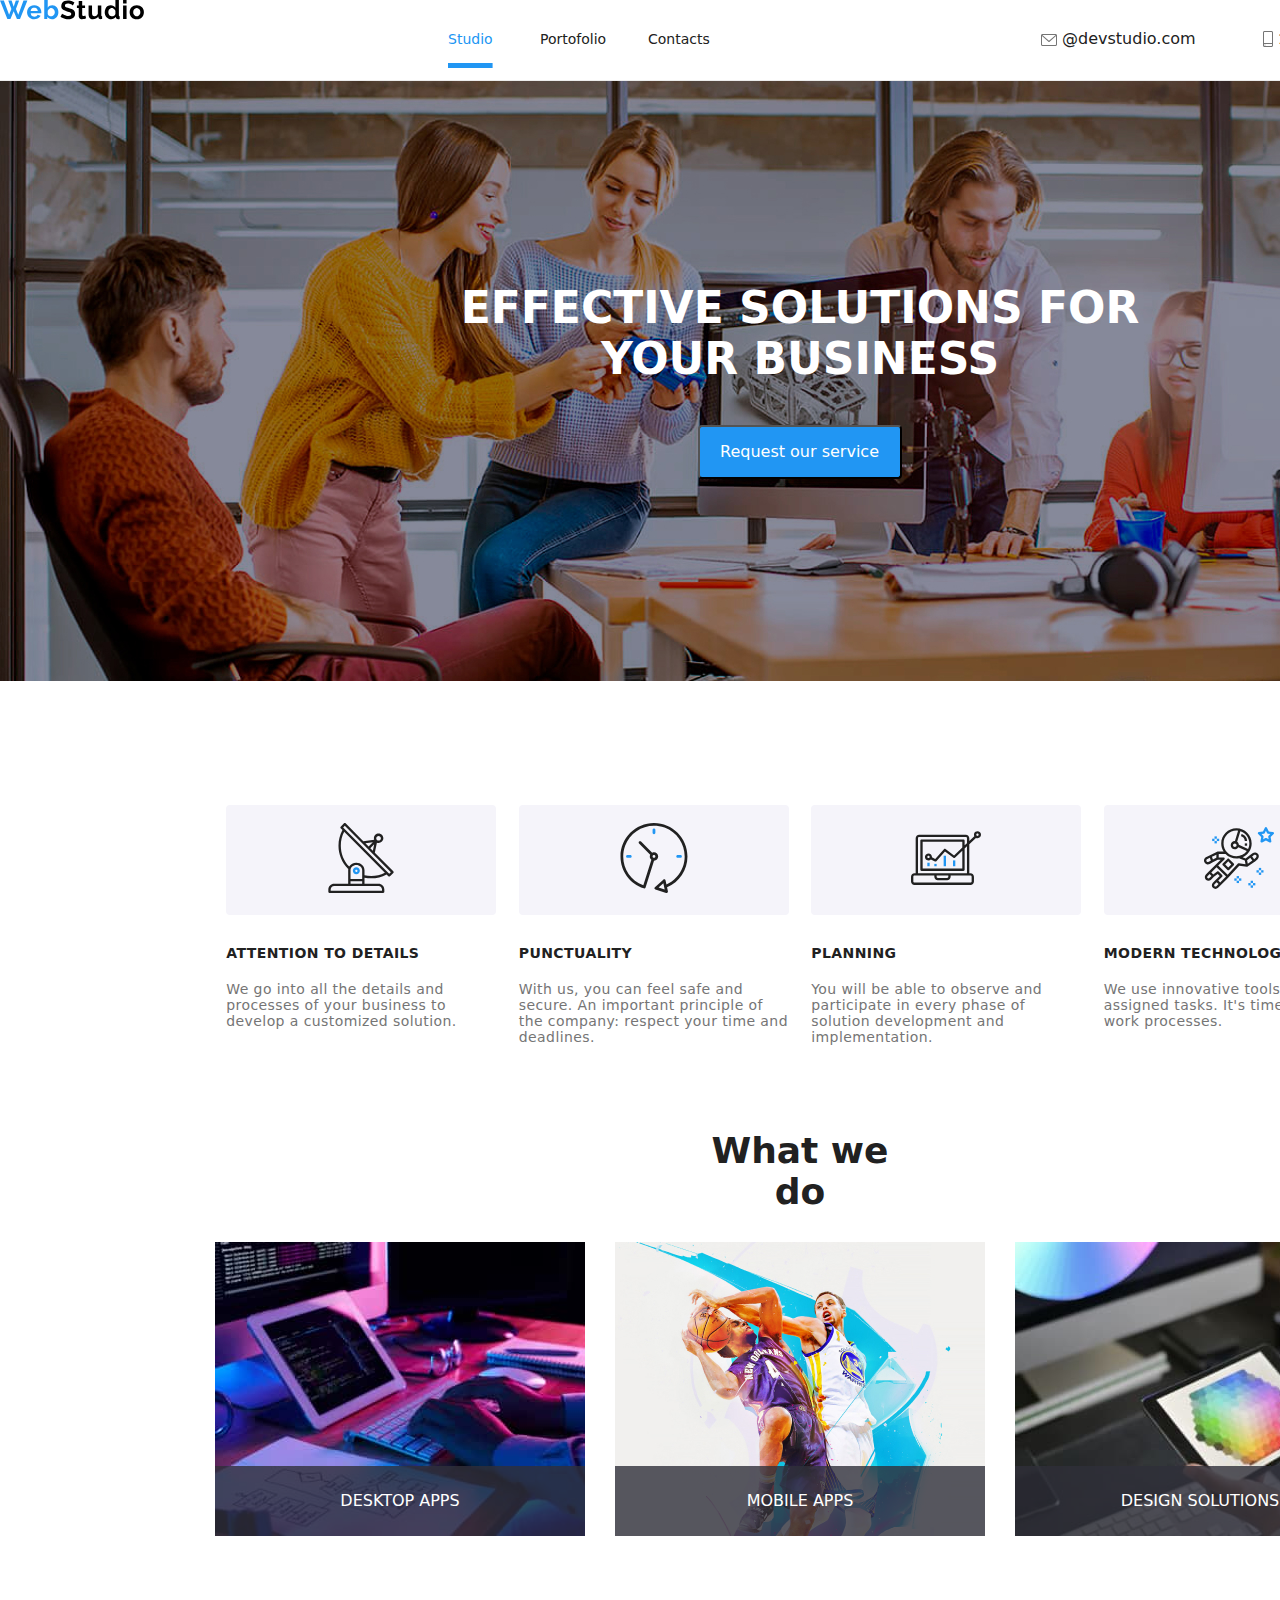
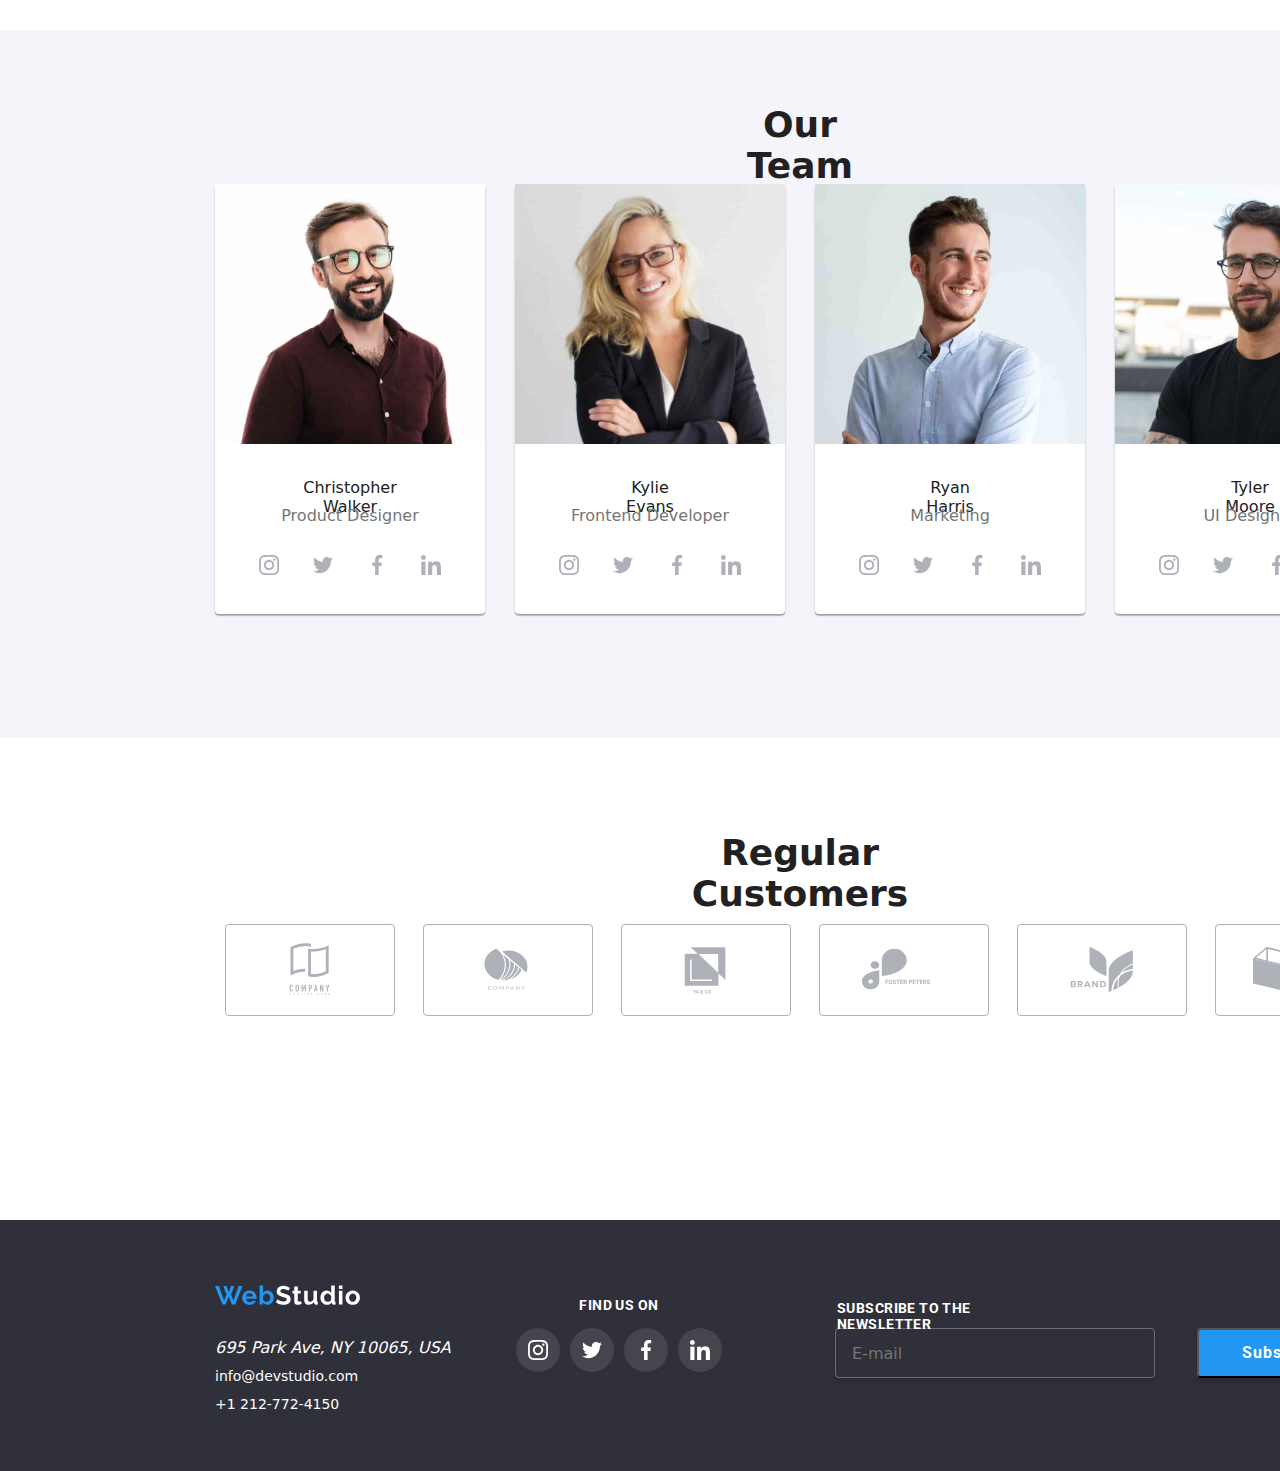
==== commit 363a2f3b: "cmmt3" ====
--- a/index.html
+++ b/index.html
@@ -21,90 +21,6 @@
     <title>Studio</title>
   </head>
   <body class="general-container">
-      <nav class="drawer-nav-container">
-        <ul class="drawer-nav">
-          <li>
-            <a href="index.html" class="drawer-nav-page">Studio</a>
-          </li>
-          <li>
-            <a href="portfolio.html" class="drawer-nav-page">Portfolio</a>
-          </li>
-          <li>
-            <a href="contacts.html" class="drawer-nav-page">Contacts</a>
-          </li>
-        </ul>
-      </nav>
-
-      <ul class="drawer-contacts">
-        <li>
-          <a href="tel:+12127724150" class="drawer-phone">+1 212-772-4150</a>
-        </li>
-        <li>
-          <a href="mailto:info@devstudio.com" class="drawer-email"
-            >info@devstudio.com</a
-          >
-        </li>
-      </ul>
-
-      <ul class="drawer-social-links">
-        <li class="">
-          <a
-            href="https://www.instagram.com/"
-            class="drawer-social-link"
-            target="_blank"
-            rel="nofollow noopener noreferrer"
-            aria-label="Instagram"
-            >Instagram
-          </a>
-        </li>
-        <li>
-          <svg class="vertical-line" width="1px" height="22px">
-            <use href="./images/icons.svg#icon-line"></use>
-          </svg>
-        </li>
-        <li class="">
-          <a
-            href="https://twitter.com/"
-            class="drawer-social-link"
-            target="_blank"
-            rel="nofollow noopener noreferrer"
-            aria-label="Twitter"
-            >Twitter
-          </a>
-        </li>
-        <li>
-          <svg class="vertical-line" width="1px" height="22px">
-            <use href="./images/icons.svg#icon-line"></use>
-          </svg>
-        </li>
-        <li class="">
-          <a
-            href="https://www.facebook.com/"
-            class="drawer-social-link"
-            target="_blank"
-            rel="nofollow noopener noreferrer"
-            aria-label="Facebook"
-            >Facebook
-          </a>
-        </li>
-        <li>
-          <svg class="vertical-line" width="1px" height="22px">
-            <use href="./images/icons.svg#icon-line"></use>
-          </svg>
-        </li>
-        <li class="">
-          <a
-            href="https://www.linkedin.com/"
-            class="drawer-social-link"
-            target="_blank"
-            rel="nofollow noopener noreferrer"
-            aria-label="Linkedin"
-            >Linkedin
-          </a>
-        </li>
-      </ul>
-    </div>
-
     <!--Header section-->
     <header class="global-container">
       <a class="logo-img" href="./index.html">
@@ -342,22 +258,22 @@
                 <source
                   media="(min-width:428px) and (max-width:767px)"
                   srcset="
-                  images/team 1.jpg,
-                  images/team 1-2x.jpg
+                  ./images/team 1.jpg,
+                  ./images/team 1-2x.jpg
                   "
                 />
                 <source
                   media="(min-width:768px) and (max-width:1157px)"
                   srcset="
-                  images/team 1.jpg,
-                  images/team 1-2x.jpg
+                  ./images/team 1.jpg,
+                  ./images/team 1-2x.jpg
                   "
                 />
                 <source
                   media="(min-width:1158px)"
                   srcset="
-                  images/team 1.jpg,
-                  images/team 1-2x.jpg
+                  ./images/team 1.jpg,
+                  ./images/team 1-2x.jpg
                   "
                 />
                 <img
@@ -416,22 +332,22 @@
                 <source
                   media="(min-width:428px) and (max-width:767px)"
                   srcset="
-                  images/team 2.jpg,
-                  images/team 2-2x.jpg
+                  ./images/team 2.jpg,
+                  ./images/team 2-2x.jpg
                   "
                 />
                 <source
                   media="(min-width:768px) and (max-width:1157px)"
                   srcset="
-                  images/team 2.jpg,
-                  images/team 2-2x.jpg
+                  ./images/team 2.jpg,
+                  ./images/team 2-2x.jpg
                   "
                 />
                 <source
                   media="(min-width:1158px)"
                   srcset="
-                  images/team 2.jpg,
-                  images/team 2-2x.jpg
+                  ./images/team 2.jpg,
+                  ./images/team 2-2x.jpg
                   "
                 />
                 <img
@@ -489,18 +405,18 @@
               <picture>
                 <source
                   media="(min-width:428px) and (max-width:767px)"
-                  srcset="images/team 3.jpg,
-                  images/team 3-2x.jpg"
+                  srcset="./images/team 3.jpg,
+                  ./images/team 3-2x.jpg"
                 />
                 <source
                   media="(min-width:768px) and (max-width:1157px)"
-                  srcset="images/team 3.jpg,
-                  images/team 3-2x.jpg"
+                  srcset="./images/team 3.jpg,
+                  ./images/team 3-2x.jpg"
                 />
                 <source
                   media="(min-width:1158px)"
-                  srcset="images/team 3.jpg,
-                  images/team 3-2x.jpg"
+                  srcset="./images/team 3.jpg,
+                  ./images/team 3-2x.jpg"
                 />
                 <img
                   src="images/team 3.jpg"
@@ -557,18 +473,18 @@
               <picture>
                 <source
                   media="(min-width:428px) and (max-width:767px)"
-                  srcset="images/team 4.jpg,
-                  images/team 3-2x.jpg"
+                  srcset="./images/team 4.jpg,
+                  ./images/team 3-2x.jpg"
                 />
                 <source
                   media="(min-width:768px) and (max-width:1157px)"
-                  srcset="images/team 4.jpg,
-                  images/team 3-2x.jpg"
+                  srcset="./images/team 4.jpg,
+                  ./images/team 3-2x.jpg"
                 />
                 <source
                   media="(min-width:1158px)"
-                  srcset="images/team 4.jpg,
-                  images/team 3-2x.jpg"
+                  srcset="./images/team 4.jpg,
+                  ./images/team 3-2x.jpg"
                 />
                 <img
                   src="images/team 4.jpg"
@@ -675,106 +591,99 @@
 
     <!--FOOTER-->
   
-      <footer>
-        <div class="under-page-container">
-          <ul class="under">
-            <li class="submenu">
-              <a href="index.html" class="footer-logo">
-                <img
-                  src="./logo/WebStudiofooter.svg"
-                  alt="WebStudio"
-                  width="145"
-                />
-              </a>
-            </li>
-            <li class="submenu">
-              <address>695 Park Ave, NY 10065, USA</address>
-            </li>
-            <li class="submenu">
-              <a class="email-footer" href="mailto:info@devstudio.com"
-                >info@devstudio.com</a
-              >
-            </li>
-            <li class="submenu">
-              <a class="phone-footer" href="tel:+1212-772-4150"
-                >+1 212-772-4150</a
-              >
-            </li>
-          </ul>
-          <div class="footer-icons-list">
-            <div class="find-us">
-              <span>find us on</span>
-            </div>
-              <a
-                href="https://www.instagram.com/"
-                target="_blank"
-                rel="nofollow noopener noreferrer"
-                class="footer-icon"
-                aria-label="Instagram"
-              >
-                <svg>
-                  <use href="./icons/symbol-defs.svg#icon-instagram"></use>
-                </svg>
-              </a>
-              <a
-                href="https://www.twitter.com/"
-                target="_blank"
-                rel="nofollow noopener noreferrer"
-                class="footer-icon"
-                aria-label="Twitter"
-              >
-                <svg>
-                  <use href="./icons/symbol-defs.svg#icon-twitter"></use>
-                </svg>
-              </a>
-              <a
-                href="https://www.facebook.com/"
-                target="_blank"
-                rel="nofollow noopener noreferrer"
-                class="footer-icon"
-                aria-label="Facebook"
-              >
-                <svg>
-                  <use href="./icons/symbol-defs.svg#icon-facebook"></use>
-                </svg>
-              </a>
-              <a
-                href="https://www.linkedin.com/"
-                target="_blank"
-                rel="nofollow noopener noreferrer"
-                class="footer-icon"
-                aria-label="Linkedin"
-              >
-                <svg>
-                  <use href="./icons/symbol-defs.svg#icon-linkedin"></use>
-                </svg>
-              </a>
-            </div>
-            <form
-            class="newsletter-subscribe"
-            action=""
-            autocomplete="on"
-            novalidate
+    <footer>
+      <div class="under-page-container">
+        <ul class="under-page-menu">
+          <li class="submenu">
+            <a href="index.html" class="footer-logo">
+              <img
+                src="./images/WebStudiofooter.svg"
+                alt="WebStudio"
+                width="145"
+              />
+            </a>
+          </li>
+          <li class="submenu">
+            <address>695 Park Ave, NY 10065, USA</address>
+          </li>
+          <li class="submenu">
+            <a class="contacts-mail" href="mailto:info@devstudio.com"
+              >info@devstudio.com</a
+            >
+          </li>
+          <li class="submenu">
+            <a class="contacts-telephone" href="tel:+1212-772-4150"
+              >+1 212-772-4150</a
+            >
+          </li>
+        </ul>
+        <div class="footer-icons-list">
+          <div class="find-us">
+            <span>find us on</span>
+          </div>
+          <a
+            href="https://www.instagram.com/"
+            class="footer-icon"
+            aria-label="Instagram"
           >
-            <label class="signup-label" for="newsletter"
-              >Subscribe to the newsletter
-            </label>
-            <input
-              class="email-input"
-              type="email"
-              name="email"
-              id="newsletter"
-              placeholder="E-mail"
-            />
-            <button class="subscribe-button" type="submit">Subscribe</button>
-            <img
-              style="height: 24px; width: 24px"
-              src="./images/icon-send.svg"
-              alt="email sent"
-            />
-          </form>
+            <svg>
+              <use href="./icons/symbol-defs.svg#icon-instagram"></use>
+            </svg>
+          </a>
+          <a
+            href="https://www.twitter.com/"
+            class="footer-icon"
+            aria-label="Twitter"
+          >
+            <svg>
+              <use href="./icons/symbol-defs.svg#icon-twitter"></use>
+            </svg>
+          </a>
+          <a
+            href="https://www.facebook.com/"
+            class="footer-icon"
+            aria-label="Facebook"
+          >
+            <svg>
+              <use href="./icons/symbol-defs.svg#icon-facebook"></use>
+            </svg>
+          </a>
+          <a
+            href="https://www.linkedin.com/"
+            class="footer-icon"
+            aria-label="Linkedin"
+          >
+            <svg>
+              <use href="./icons/symbol-defs.svg#icon-linkedin"></use>
+            </svg>
+          </a>
         </div>
-      </footer>
+
+        <form
+          class="newsletter-subscribe"
+          action=""
+          autocomplete="on"
+          novalidate
+        >
+          <label class="signup-label" for="newsletter"
+            >Subscribe to the newsletter
+          </label>
+          <input
+            class="email-input"
+            type="email"
+            name="email"
+            id="newsletter"
+            placeholder="E-mail"
+          />
+          <button class="subscribe-button" type="submit">Subscribe</button>
+          <img
+            style="height: 24px; width: 24px"
+            src="./images/icon-send.svg"
+            alt="email sent"
+          />
+        </form>
+      </div>
+    </footer>
     </button>
     <script src="./js/modal.js"></script>
   </body>
--- a/css/styles.css
+++ b/css/styles.css
@@ -140,238 +140,7 @@
 
 }
 
-.menu-button.js-open-menu {
-    display: flex;
-    position: absolute;
-    width: 40px;
-    height: 40px;
-    top: 10px;
-    right: 15px;
-    cursor: pointer;
-    background-color: #fff;
-    border: none;
-}
-
-.menu-button.js-open-menu:hover svg {
-    fill: #2196F3;
-}
-
-.menu-button.js-open-menu:focus svg {
-    fill: #2196F3;
-}
-
-.menu-button.js-close-menu {
-    display: flex;
-    position: absolute;
-    border: none;
-    width: 40px;
-    height: 40px;
-    top: 10px;
-    right: 15px;
-    cursor: pointer;
-    background-color: #fff;
-}
-
-.js-menu-container {
-    display: none
-}
-
-.menu-button.js-close-menu:hover svg {
-    fill: #2196F3;
-}
-
-.menu-button.js-close-menu:focus svg {
-    fill: #2196F3;
-}
-
-.js-menu-container.is-open {
-    display: flex;
-    flex-direction: column;
-    position: fixed;
-    top: 0;
-    flex-direction: column;
-    width: 480px;
-    height: 796px;
-    background-color: #fff;
-    z-index: 5;
-    background: #FFF;
-    box-shadow: 0px 1px 3px 0px rgba(0, 0, 0, 0.16), 0px 2px 4px 0px rgba(0, 0, 0, 0.08), 0px 4px 8px 0px rgba(0, 0, 0, 0.04);
-}
-
-.backdrop-navigation {
-    display: flex;
-    flex-direction: column;
-}
-
-.backdrop-links {
-    display: flex;
-    flex-direction: column;
-    justify-content: space-between;
-    height: 208px;
-    position: absolute;
-    width: 219px;
-    top: 48px;
-    left: 40px;
-}
-
-.backdrop-page-one {
-    width: 139px;
-    height: 48px;
-    flex-shrink: 0;
-    font-family: Roboto;
-    font-size: 40px;
-    font-style: normal;
-    font-weight: 500;
-    line-height: normal;
-    letter-spacing: 0.8px;
-}
-
-.backdrop-page-two {
-    width: 219px;
-    height: 48px;
-    flex-shrink: 0;
-    color: #212121;
-    font-family: Roboto;
-    font-size: 40px;
-    font-style: normal;
-    font-weight: 500;
-    line-height: normal;
-    letter-spacing: 0.8px;
-}
-
-.backdrop-page-three {
-    width: 192px;
-    height: 48px;
-    flex-shrink: 0;
-    width: 192px;
-    height: 48px;
-    flex-shrink: 0;
-    color: #212121;
-    font-family: Roboto;
-    font-size: 40px;
-    font-style: normal;
-    font-weight: 500;
-    line-height: normal;
-    letter-spacing: 0.8px;
-}
-
-.backdrop-links li a:hover,
-.backdrop-contacts-phone a:hover,
-.backdrop-contacts-email a:hover {
-    color: #2196F3;
-}
-
-.backdrop-links li a:focus,
-.backdrop-contacts-phone a:focus,
-.backdrop-contacts-email a:focus {
-    color: #2196F3;
-}
-
-.backdrop-contacts-phone {
-    display: flex;
-    position: absolute;
-    width: 273px;
-    height: 40px;
-    left: 40px;
-    bottom: 194px;
-    font-family: Roboto;
-    font-size: 34px;
-    font-style: normal;
-    font-weight: 500;
-    line-height: normal;
-    letter-spacing: 0.68px;
-}
-
-.backdrop-contacts-email {
-    display: flex;
-    position: absolute;
-    width: 231px;
-    height: 28px;
-    left: 40px;
-    bottom: 134px;
-    font-family: Roboto;
-    font-size: 34px;
-    font-style: normal;
-    font-weight: 500;
-    line-height: normal;
-    letter-spacing: 0.68px;
-}
-
-.backdrop-social {
-    display: flex;
-    flex-direction: row;
-    position: absolute;
-    justify-content: space-between;
-    width: 357px;
-    height: 22px;
-    left: 33px;
-    bottom: 48px;
-
-}
-
-.backdrop-social li {
-    position: relative;
-    padding: 0 10px;
-}
-
-.backdrop-social a {
-    text-decoration: none;
-    color: #000;
-}
-
-.backdrop-social li:not(:last-child)::after {
-    content: "";
-    position: absolute;
-    top: 50%;
-    right: -20px;
-    transform: translateY(-50%);
-    height: 20px;
-    border-right: 2px solid #000;
-}
-
-.backdrop-social-istagram {
-    display: flex;
-    width: 85px;
-    font-size: 18px;
-    font-style: normal;
-    font-weight: 500;
-    line-height: 22px;
-    letter-spacing: 0.36px;
-}
-
-.backdrop-social-twitter {
-    display: flex;
-    width: 59px;
-    font-size: 18px;
-    font-style: normal;
-    font-weight: 500;
-    line-height: 22px;
-    letter-spacing: 0.36px;
-}
-
-.backdrop-social-facebook {
-    display: flex;
-    width: 81px;
-    font-size: 18px;
-    font-style: normal;
-    font-weight: 500;
-    line-height: 22px;
-    letter-spacing: 0.36px;
-}
-
-.backdrop-social-linkedin {
-    display: flex;
-    width: 72px;
-    font-size: 18px;
-    font-style: normal;
-    font-weight: 500;
-    line-height: 22px;
-    letter-spacing: 0.36px;
-}
-
-.backdrop-social li:hover a {
-    color: #2196F3;
-}
+
 
 .main-container {
     display: flex;
@@ -843,75 +612,62 @@
 
 .principal-container {
     display: flex;
-    width: 480px;
     flex-wrap: wrap;
     flex-direction: column;
     justify-content: center;
     align-content: center;
 }
-
 .background {
     display: flex;
     flex-direction: column;
     justify-content: center;
     align-items: center;
     padding: 2px 4px;
-    width: 100%;
-    height: 400px;
     position: relative;
     box-sizing: border-box;
+    background-color: #2f303a;
+    background: linear-gradient(rgba(47, 48, 58, 0.4), rgba(47, 48, 58, 0.4)),
+        url('../images/img-background.png');
+    width: 100%;
+    height: 600px;
     margin-bottom: 94px;
-    background: url("../images/img-background.png"),
-        lightgray 0px -147.517px / 100% 170.667% no-repeat;
-    background-size: cover;
 }
 
 .skills-list {
     display: flex;
     box-sizing: border-box;
-    position: absolute;
-    width: 360px;
-    height: 84px;
-    line-height: 42px;
+    width: 696px;
+    height: 120px;
     margin-right: auto;
     margin-left: auto;
     color: #ffffff;
-    font-size: 26px;
-    font-weight: 900;
+    font-size: 44px;
     text-align: center;
-    top: 118px;
-
-}
-
+    margin-top: 200px;
+    margin-bottom: 30px;
+}
 .button-book-a-service {
     display: flex;
+    box-sizing: content-box;
+    justify-content: center;
+    background-color:#2196F3;
     cursor: pointer;
-    position: absolute;
-    justify-content: center;
-    align-content: center;
-    flex-wrap: wrap;
-    text-align: center;
-    bottom: 118px;
-    outline: none;
     font-size: 16px;
     line-height: 30px;
-    font-weight: 700;
+    margin-right: auto;
+    margin-left: auto;
+    align-self: center;
     width: 161px;
     height: 30px;
-    color: #fff;
-    transition-property: background;
-    transition-timing-function: cubic-bezier(0.4, 0, 0.2, 1);
-    transition-duration: 250ms;
-    background: rgb(101, 105, 88);
-    background: linear-gradient(90deg,
-            rgba(101, 105, 88, 1) 0%,
-            rgba(201, 186, 196, 0.09989933473389356) 45%,
-            rgba(177, 212, 219, 0.9878545168067226) 100%);
-}
-
+    margin-bottom: 200px;
+    color: #ffffff;
+    text-align:justify;
+    border-radius: 4px 4px 4px 4px;
+    padding: 10px 20px 10px 19px;  
+}
 .button-book-a-service:hover,
 .button-book-a-service:focus {
-    background: #2196f3;
+    color: #2196f3;
 }
 
 .first-section {
@@ -1256,7 +1012,9 @@
 }
 
 
-
+.request{
+
+}
 
 /*----------------------------Modal-----------------------------------*/
 .modal {
@@ -1638,17 +1396,9 @@
 
     }
 
-    .menu-button.js-open-menu {
-        display: none;
-    }
-
-    .js-open-menu {
-        display: none;
-    }
-
-    .js-menu-container {
-        display: none;
-    }
+
+
+
 
     .main-navigation {
         display: flex;
@@ -2256,13 +2006,7 @@
         left: 215px;
     }
 
-    .js-open-menu {
-        display: none;
-    }
-
-    .js-menu-container {
-        display: none;
-    }
+    
 
     .main-navigation {
         display: flex;
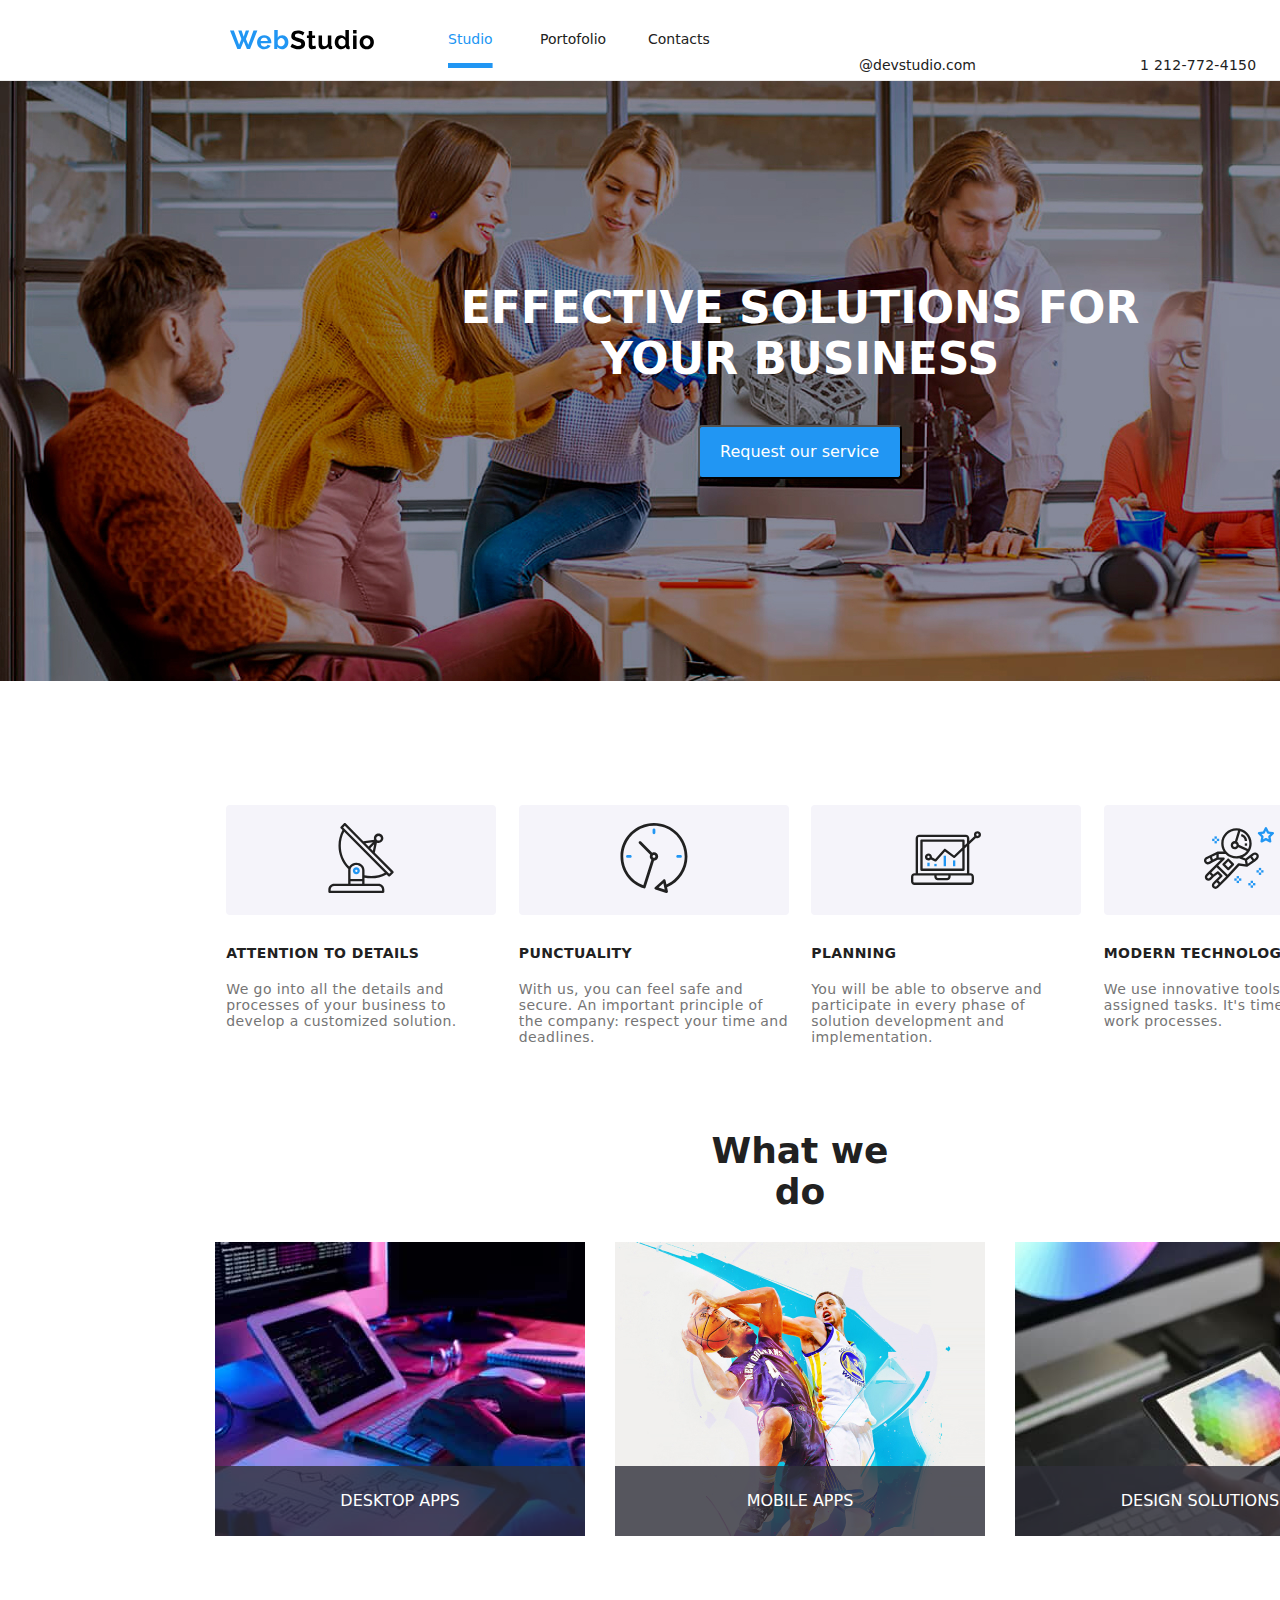
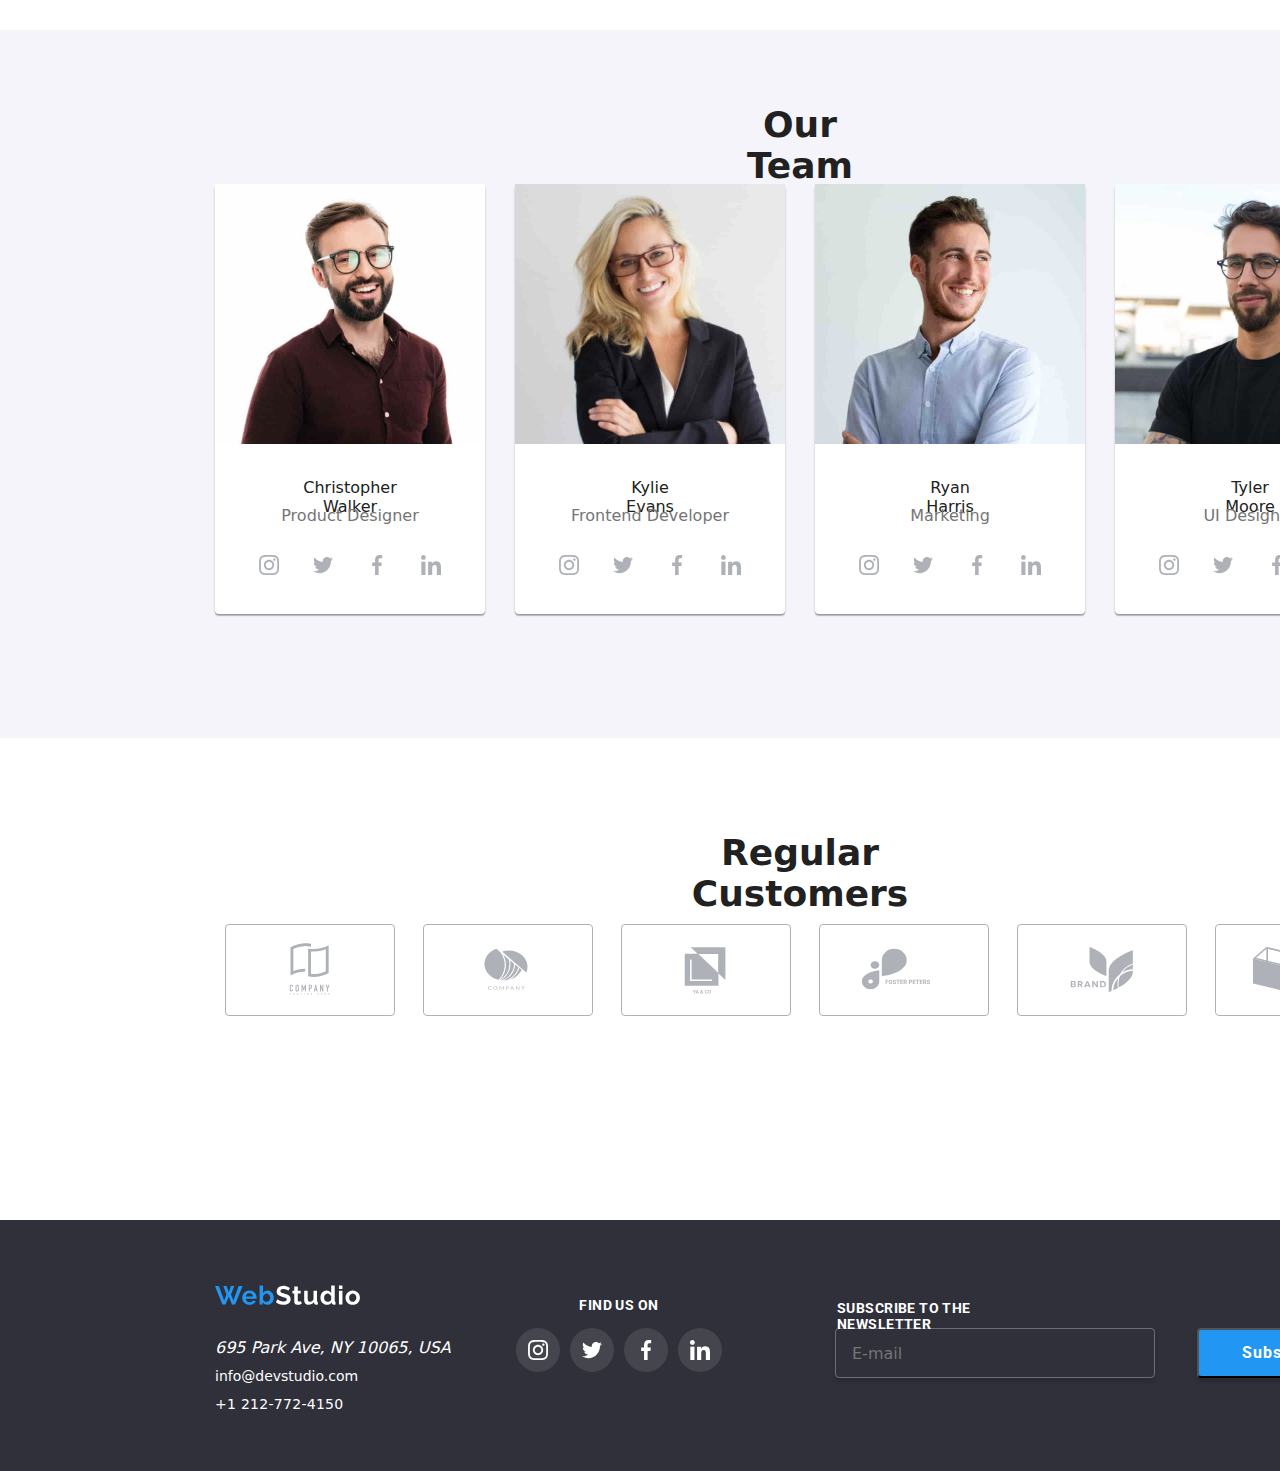
==== commit 7737836c: "final-commit" ====
--- a/index.html
+++ b/index.html
@@ -26,6 +26,19 @@
       <a class="logo-img" href="./index.html">
         <img src="./logo/WebStudio.svg" alt="WebStudio" />
       </a>
+      <button class="menu-button js-open-menu">
+        <svg id="icon-hamburger-menu-svgrepo-com" viewBox="0 0 40 40">
+          <path
+            d="M34.583 11.667c0 0.69-0.56 1.25-1.25 1.25h-26.667c-0.69 0-1.25-0.56-1.25-1.25s0.56-1.25 1.25-1.25h26.667c0.69 0 1.25 0.56 1.25 1.25z"
+          ></path>
+          <path
+            d="M34.583 20c0 0.69-0.56 1.25-1.25 1.25h-26.667c-0.69 0-1.25-0.56-1.25-1.25s0.56-1.25 1.25-1.25h26.667c0.69 0 1.25 0.56 1.25 1.25z"
+          ></path>
+          <path
+            d="M34.583 28.333c0 0.69-0.56 1.25-1.25 1.25h-26.667c-0.69 0-1.25-0.56-1.25-1.25s0.56-1.25 1.25-1.25h26.667c0.69 0 1.25 0.56 1.25 1.25z"
+          ></path>
+        </svg>
+      </button>
 
       <!--NAVIGATION SECTION-->
       <nav class="main-navigation">
@@ -43,7 +56,7 @@
       </nav>
 
       <div class="contacts">
-        <div class="contacts-email">
+        <div class="contacts-mail">
           <a href="mailto:info@devstudio.com">@devstudio.com</a>
           <svg
             class="contacts-email-header-icon"
@@ -58,7 +71,7 @@
             />
           </svg>
         </div>
-        <div class="contacts-phone">
+        <div class="contacts-telephone">
           <a href="tel:+1212-772-4150"> 1 212-772-4150</a>
           <svg
             class="contacts-phone-header-icon"
@@ -149,7 +162,7 @@
         </div>
       </div>
 
-
+      <!-- ATTENTION TO DETAILS --->
         <section class="first-section">
           <div class="specific-works">
             <div class="first-section-icons">
@@ -684,7 +697,58 @@
         </form>
       </div>
     </footer>
-    </button>
+    <div class="js-menu-container">
+      <button class="menu-button js-close-menu">
+        <svg
+          fill="currentColor"
+          viewBox="0 0 20 20"
+          xmlns="http://www.w3.org/2000/svg"
+          width="40"
+          height="40"
+        >
+          <path
+            fill-rule="evenodd"
+            d="M4.293 4.293a1 1 0 011.414 0L10 8.586l4.293-4.293a1 1 0 111.414 1.414L11.414 10l4.293 4.293a1 1 0 01-1.414 1.414L10 11.414l-4.293 4.293a1 1 0 01-1.414-1.414L8.586 10 4.293 5.707a1 1 0 010-1.414z"
+            clip-rule="evenodd"
+          ></path>
+        </svg>
+      </button>
+      <nav class="backdrop-navigation">
+        <ul class="backdrop-links">
+          <li class="backdrop-page-one">
+            <a href="./index.html" aria-current="page">Studio</a>
+          </li>
+          <li class="backdrop-page-two">
+            <a href="./portfolio.html">Portfolio</a>
+          </li>
+          <li class="backdrop-page-three"><a href="#Contacts">Contacts</a></li>
+        </ul>
+      </nav>
+      <div class="backdrop-contacts-phone">
+        <a href="tel:+1212-772-4150"> 1 212-772-4150</a>
+      </div>
+      <div class="backdrop-contacts-email">
+        <a href="mailto:info@devstudio.com">@devstudio.com</a>
+      </div>
+      <ul class="backdrop-social">
+        <li class="backdrop-social-istagram">
+          <a href="https://www.instagram.com/" aria-label="Instagram"
+            >Instagram</a
+          >
+        </li>
+        <li class="backdrop-social-twitter">
+          <a href="https://www.twitter.com/" aria-label="Twitter">Twitter</a>
+        </li>
+        <li class="backdrop-social-facebook">
+          <a href="https://www.facebook.com/" aria-label="Facebook">Facebook</a>
+        </li>
+        <li class="backdrop-social-twitter">
+          <a href="https://www.linkedin.com/" aria-label="Linkedin">Linkedin</a>
+        </li>
+      </ul>
+    </div>
+    <script src="./js/modal.js"></script>
+    <script src="./js/mobile-menu.js"></script>
     <script src="./js/modal.js"></script>
   </body>
 </html>
--- a/css/styles.css
+++ b/css/styles.css
@@ -127,7 +127,7 @@
     display: none;
 }
 
-.logo-image {
+.logo-img {
     display: flex;
     position: absolute;
     box-sizing: content-box;
@@ -139,6 +139,239 @@
     left: 15px;
 
 }
+.menu-button.js-open-menu {
+    display: flex;
+    position: absolute;
+    width: 40px;
+    height: 40px;
+    top: 10px;
+    right: 15px;
+    cursor: pointer;
+    background-color: #fff;
+    border: none;
+}
+
+.menu-button.js-open-menu:hover svg {
+    fill: #2196F3;
+}
+
+.menu-button.js-open-menu:focus svg {
+    fill: #2196F3;
+}
+
+.menu-button.js-close-menu {
+    display: flex;
+    position: absolute;
+    border: none;
+    width: 40px;
+    height: 40px;
+    top: 10px;
+    right: 15px;
+    cursor: pointer;
+    background-color: #fff;
+}
+
+.js-menu-container {
+    display: none
+}
+
+.menu-button.js-close-menu:hover svg {
+    fill: #2196F3;
+}
+
+.menu-button.js-close-menu:focus svg {
+    fill: #2196F3;
+}
+
+.js-menu-container.is-open {
+    display: flex;
+    flex-direction: column;
+    position: fixed;
+    top: 0;
+    flex-direction: column;
+    width: 480px;
+    height: 796px;
+    background-color: #fff;
+    z-index: 5;
+    background: #FFF;
+    box-shadow: 0px 1px 3px 0px rgba(0, 0, 0, 0.16), 0px 2px 4px 0px rgba(0, 0, 0, 0.08), 0px 4px 8px 0px rgba(0, 0, 0, 0.04);
+}
+
+.backdrop-navigation {
+    display: flex;
+    flex-direction: column;
+}
+
+.backdrop-links {
+    display: flex;
+    flex-direction: column;
+    justify-content: space-between;
+    height: 208px;
+    position: absolute;
+    width: 219px;
+    top: 48px;
+    left: 40px;
+}
+
+.backdrop-page-one {
+    width: 139px;
+    height: 48px;
+    flex-shrink: 0;
+    font-family: Roboto;
+    font-size: 40px;
+    font-style: normal;
+    font-weight: 500;
+    line-height: normal;
+    letter-spacing: 0.8px;
+}
+
+.backdrop-page-two {
+    width: 219px;
+    height: 48px;
+    flex-shrink: 0;
+    color: #212121;
+    font-family: Roboto;
+    font-size: 40px;
+    font-style: normal;
+    font-weight: 500;
+    line-height: normal;
+    letter-spacing: 0.8px;
+}
+
+.backdrop-page-three {
+    width: 192px;
+    height: 48px;
+    flex-shrink: 0;
+    width: 192px;
+    height: 48px;
+    flex-shrink: 0;
+    color: #212121;
+    font-family: Roboto;
+    font-size: 40px;
+    font-style: normal;
+    font-weight: 500;
+    line-height: normal;
+    letter-spacing: 0.8px;
+}
+
+.backdrop-links li a:hover,
+.backdrop-contacts-phone a:hover,
+.backdrop-contacts-email a:hover {
+    color: #2196F3;
+}
+
+.backdrop-links li a:focus,
+.backdrop-contacts-phone a:focus,
+.backdrop-contacts-email a:focus {
+    color: #2196F3;
+}
+
+.backdrop-contacts-phone {
+    display: flex;
+    position: absolute;
+    width: 273px;
+    height: 40px;
+    left: 40px;
+    bottom: 194px;
+    font-family: Roboto;
+    font-size: 34px;
+    font-style: normal;
+    font-weight: 500;
+    line-height: normal;
+    letter-spacing: 0.68px;
+}
+
+.backdrop-contacts-email {
+    display: flex;
+    position: absolute;
+    width: 231px;
+    height: 28px;
+    left: 40px;
+    bottom: 134px;
+    font-family: Roboto;
+    font-size: 34px;
+    font-style: normal;
+    font-weight: 500;
+    line-height: normal;
+    letter-spacing: 0.68px;
+}
+
+.backdrop-social {
+    display: flex;
+    flex-direction: row;
+    position: absolute;
+    justify-content: space-between;
+    width: 357px;
+    height: 22px;
+    left: 33px;
+    bottom: 48px;
+
+}
+
+.backdrop-social li {
+    position: relative;
+    padding: 0 10px;
+}
+
+.backdrop-social a {
+    text-decoration: none;
+    color: #000;
+}
+
+.backdrop-social li:not(:last-child)::after {
+    content: "";
+    position: absolute;
+    top: 50%;
+    right: -20px;
+    transform: translateY(-50%);
+    height: 20px;
+    border-right: 2px solid #000;
+}
+
+.backdrop-social-istagram {
+    display: flex;
+    width: 85px;
+    font-size: 18px;
+    font-style: normal;
+    font-weight: 500;
+    line-height: 22px;
+    letter-spacing: 0.36px;
+}
+
+.backdrop-social-twitter {
+    display: flex;
+    width: 59px;
+    font-size: 18px;
+    font-style: normal;
+    font-weight: 500;
+    line-height: 22px;
+    letter-spacing: 0.36px;
+}
+
+.backdrop-social-facebook {
+    display: flex;
+    width: 81px;
+    font-size: 18px;
+    font-style: normal;
+    font-weight: 500;
+    line-height: 22px;
+    letter-spacing: 0.36px;
+}
+
+.backdrop-social-linkedin {
+    display: flex;
+    width: 72px;
+    font-size: 18px;
+    font-style: normal;
+    font-weight: 500;
+    line-height: 22px;
+    letter-spacing: 0.36px;
+}
+
+.backdrop-social li:hover a {
+    color: #2196F3;
+}
+
 
 
 
@@ -165,17 +398,17 @@
     margin-bottom: 50px;
 }
 
-.button-one,
-.button-two,
-.button-three,
-.button-four,
-.button-five {
+.all-button,
+.web-button,
+.app-button,
+.design-button,
+.marketing-button {
     border: 0;
     border-radius: 4px;
     height: 38px;
 }
 
-.button-one {
+.all-button {
     box-sizing: border-box;
     width: 64px;
     height: 38px;
@@ -191,11 +424,11 @@
     transition-duration: 250ms;
 }
 
-.button-one:active {
+.all-button :focus {
     color: #2196f3;
 }
 
-.button-two {
+.web-button {
     box-sizing: border-box;
     width: 111px;
     height: 38px;
@@ -210,7 +443,7 @@
     transition-duration: 250ms;
 }
 
-.button-three {
+.app-button {
     box-sizing: border-box;
     width: 83px;
     background-color: #f5f4fa;
@@ -224,7 +457,7 @@
     transition-duration: 250ms;
 }
 
-.button-four {
+.design-button {
     box-sizing: border-box;
     width: 96px;
     background-color: #f5f4fa;
@@ -239,7 +472,7 @@
     transition-duration: 250ms;
 }
 
-.button-five {
+.marketing-button {
     box-sizing: border-box;
     width: 121px;
     background-color: #f5f4fa;
@@ -254,20 +487,20 @@
     transition-duration: 250ms;
 }
 
-.button-one:hover,
-.button-two:hover,
-.button-three:hover,
-.button-four:hover,
-.button-five:hover {
+.all-button:hover,
+.web-button:hover,
+.app-button:hover,
+.design-button:hover,
+.marketing-button:hover {
     box-shadow: 0px 2px 1px 0px rgba(0, 0, 0, 0.2),
         0px 2px 2px 0px rgba(0, 0, 0, 0.14), 0px 1px 3px 0px rgba(0, 0, 0, 0.12);
 }
 
-.button-one:focus,
-.button-two:focus,
-.button-three:focus,
-.button-four:focus,
-.button-five:focus {
+.all-button:focus,
+.web-button:focus,
+.appbutton:focus,
+.design.button:focus,
+.marketing.button:focus {
     box-shadow: 0px 2px 1px 0px rgba(0, 0, 0, 0.2),
         0px 2px 2px 0px rgba(0, 0, 0, 0.14), 0px 1px 3px 0px rgba(0, 0, 0, 0.12);
 }
@@ -445,40 +678,34 @@
 }
 
 .contacts-mail {
-    color: #ffffff;
-    width: 231px;
-    height: 16px;
-    text-align: center;
-    line-height: 1.14em;
+    display: flex;
+    box-sizing: content-box;
+    margin-right: 40px;
+    width: 135px;
+    font-size: 16px;
+    font-weight: 500;
+    line-height: 16px;
+    color: #FFF;
+    gap: 5px;
+}
+
+.contacts-mail a:hover,
+.contacts-mail a:focus {
+    color: #2196f3;
+}
+.contacts-telephone {
+    display: flex;
+    box-sizing: content-box;
+    width: 132px;
+    color: #FFF;
     font-size: 14px;
-    margin-top: 12px;
-    margin-bottom: 12px;
-    text-decoration: none;
-    transition-property: color, box-shadow;
-    transition-timing-function: cubic-bezier(0.4, 0, 0.2, 1);
-    transition-duration: 250ms;
-}
-
-.contacts-telephone {
-    color: #ffffff;
-    width: 231px;
-    height: 16px;
-    text-align: center;
-    line-height: 1.14em;
-    font-size: 14px;
-    text-decoration: none;
-    transition-property: color, box-shadow;
-    transition-timing-function: cubic-bezier(0.4, 0, 0.2, 1);
-    transition-duration: 250ms;
-}
-
-.contacts-telephone:hover,
-.contacts-telephone:focus {
-    color: #2196f3;
-}
-
-.contacts-mail:hover,
-.contacts-mail:focus {
+    font-weight: 500;
+    line-height: 16px;
+    letter-spacing: 0.28px;
+    gap: 5px;
+}
+.contacts-telephone a:hover,
+.contacts-telephone a:focus {
     color: #2196f3;
 }
 
@@ -1395,6 +1622,17 @@
         left: 15px;
 
     }
+    .menu-button.js-open-menu {
+        display: none;
+    }
+
+    .js-open-menu {
+        display: none;
+    }
+
+    .js-menu-container {
+        display: none;
+    }
 
 
 
@@ -1996,14 +2234,23 @@
         position: relative;
     }
 
-    .logo-image {
+    .logo-img {
         display: flex;
         box-sizing: content-box;
         align-items: center;
         width: 145px;
         height: 31px;
-        top: 6px;
-        left: 215px;
+        padding-top: 24px;
+        padding-bottom: 25px;
+        margin-left: 215px;
+        margin-right: 0;
+    }
+    .js-open-menu {
+        display: none;
+    }
+
+    .js-menu-container {
+        display: none;
     }
 
     
@@ -3213,17 +3460,17 @@
         margin-bottom: 50px;
     }
 
-    .button-one,
-    .button-two,
-    .button-three,
-    .button-four,
-    .button-five {
+    .all-button,
+.web-button,
+.app-button,
+.design-button,
+.marketing-button  {
         border: 0;
         border-radius: 4px;
         height: 38px;
     }
 
-    .button-one {
+    .all-button {
         box-sizing: content-box;
         width: 20px;
         background-color: #2196f3;
@@ -3238,11 +3485,11 @@
         transition-duration: 250ms;
     }
 
-    .button-one:active {
+    .all-button:active {
         color: #2196f3;
     }
 
-    .button-two {
+    .web-button {
         box-sizing: content-box;
         width: 76px;
         background-color: #f5f4fa;
@@ -3257,7 +3504,7 @@
         transition-duration: 250ms;
     }
 
-    .button-three {
+    .app-button {
         box-sizing: content-box;
         width: 39px;
         background-color: #f5f4fa;
@@ -3271,7 +3518,7 @@
         transition-duration: 250ms;
     }
 
-    .button-four {
+    .design-button {
         box-sizing: content-box;
         width: 52px;
         background-color: #f5f4fa;
@@ -3286,7 +3533,7 @@
         transition-duration: 250ms;
     }
 
-    .button-five {
+    .marketing-button  {
         box-sizing: content-box;
         width: 77px;
         background-color: #f5f4fa;
@@ -3301,20 +3548,20 @@
         transition-duration: 250ms;
     }
 
-    .button-one:hover,
-    .button-two:hover,
-    .button-three:hover,
-    .button-four:hover,
-    .button-five:hover {
+    .all-button:hover,
+    .web-button:hover,
+    .app-button:hover,
+    .design-button:hover,
+    .marketing-button:hover {
         box-shadow: 0px 2px 1px 0px rgba(0, 0, 0, 0.2),
             0px 2px 2px 0px rgba(0, 0, 0, 0.14), 0px 1px 3px 0px rgba(0, 0, 0, 0.12);
     }
 
-    .button-one:focus,
-    .button-two:focus,
-    .button-three:focus,
-    .button-four:focus,
-    .button-five:focus {
+    .all-button:focus,
+    .web-button:focus,
+    .appbutton:focus,
+    .design.button:focus,
+    .marketing.button:focus{
         box-shadow: 0px 2px 1px 0px rgba(0, 0, 0, 0.2),
             0px 2px 2px 0px rgba(0, 0, 0, 0.14), 0px 1px 3px 0px rgba(0, 0, 0, 0.12);
     }
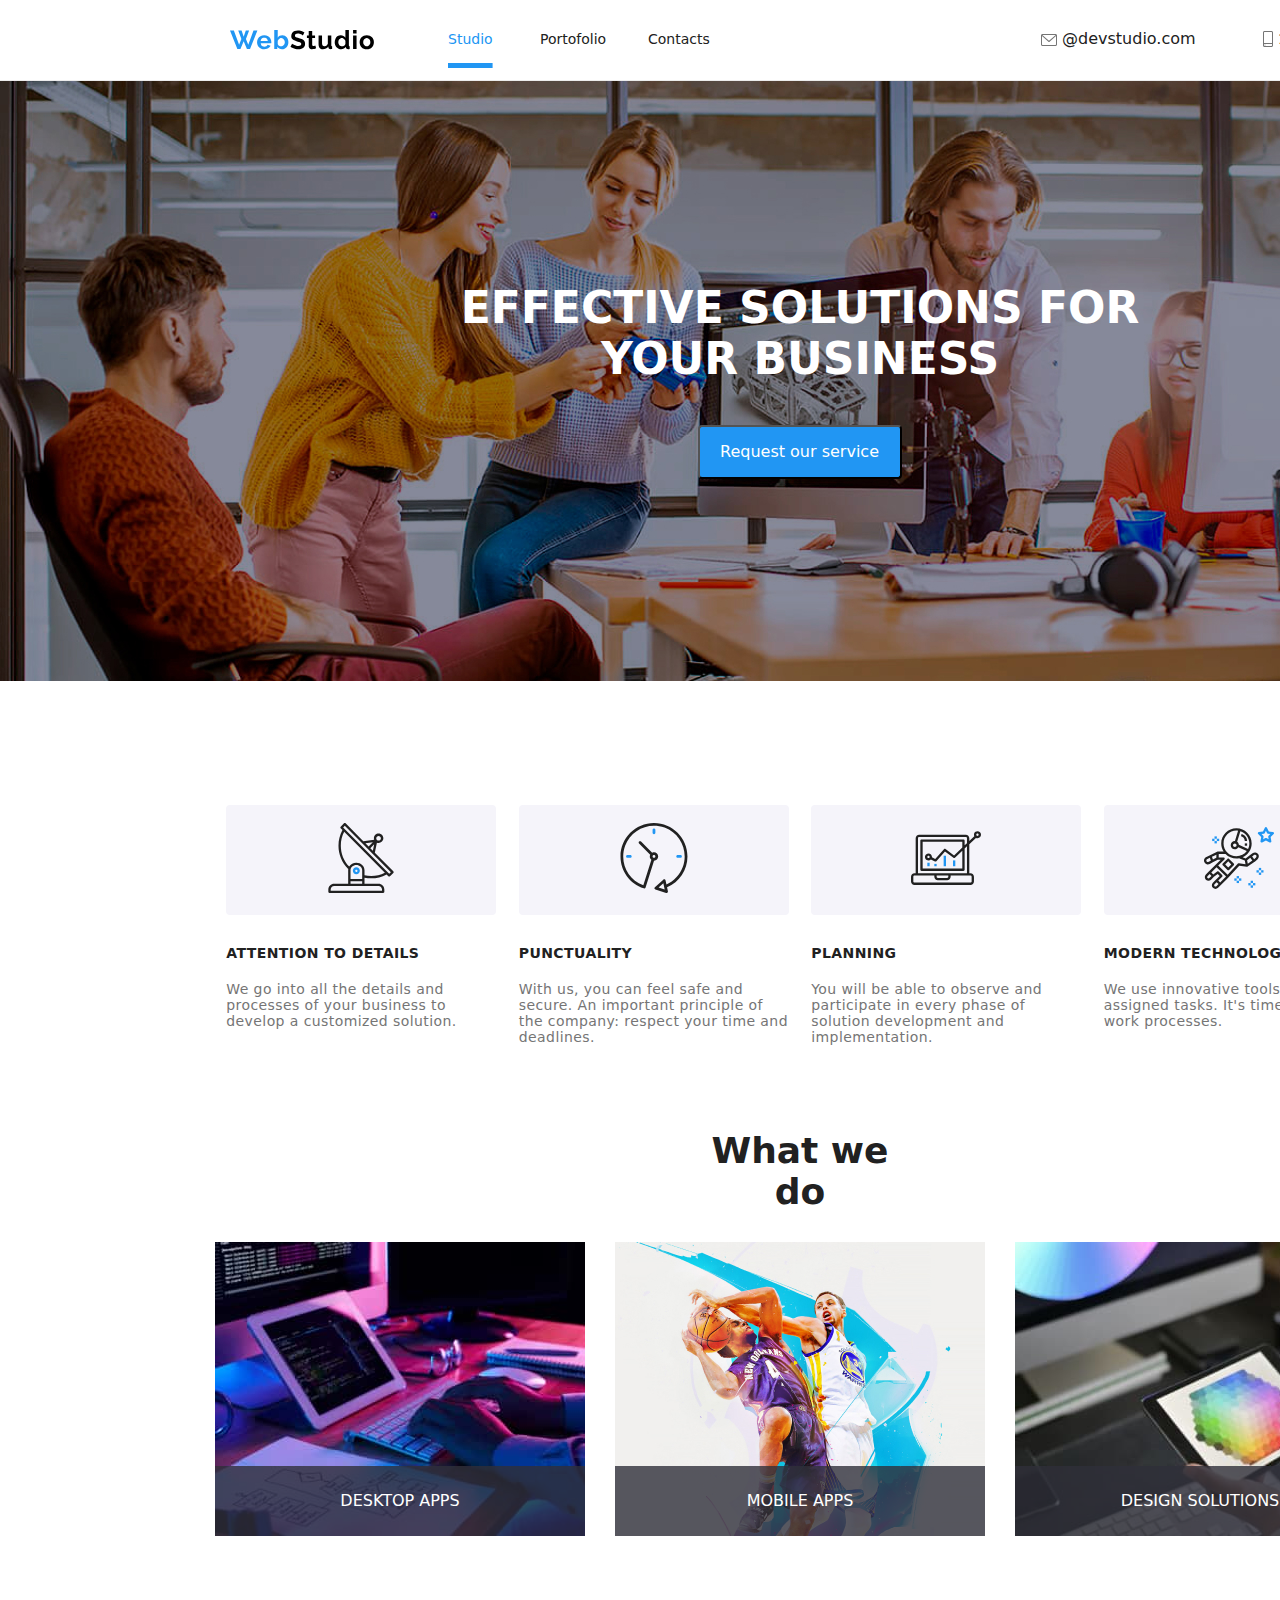
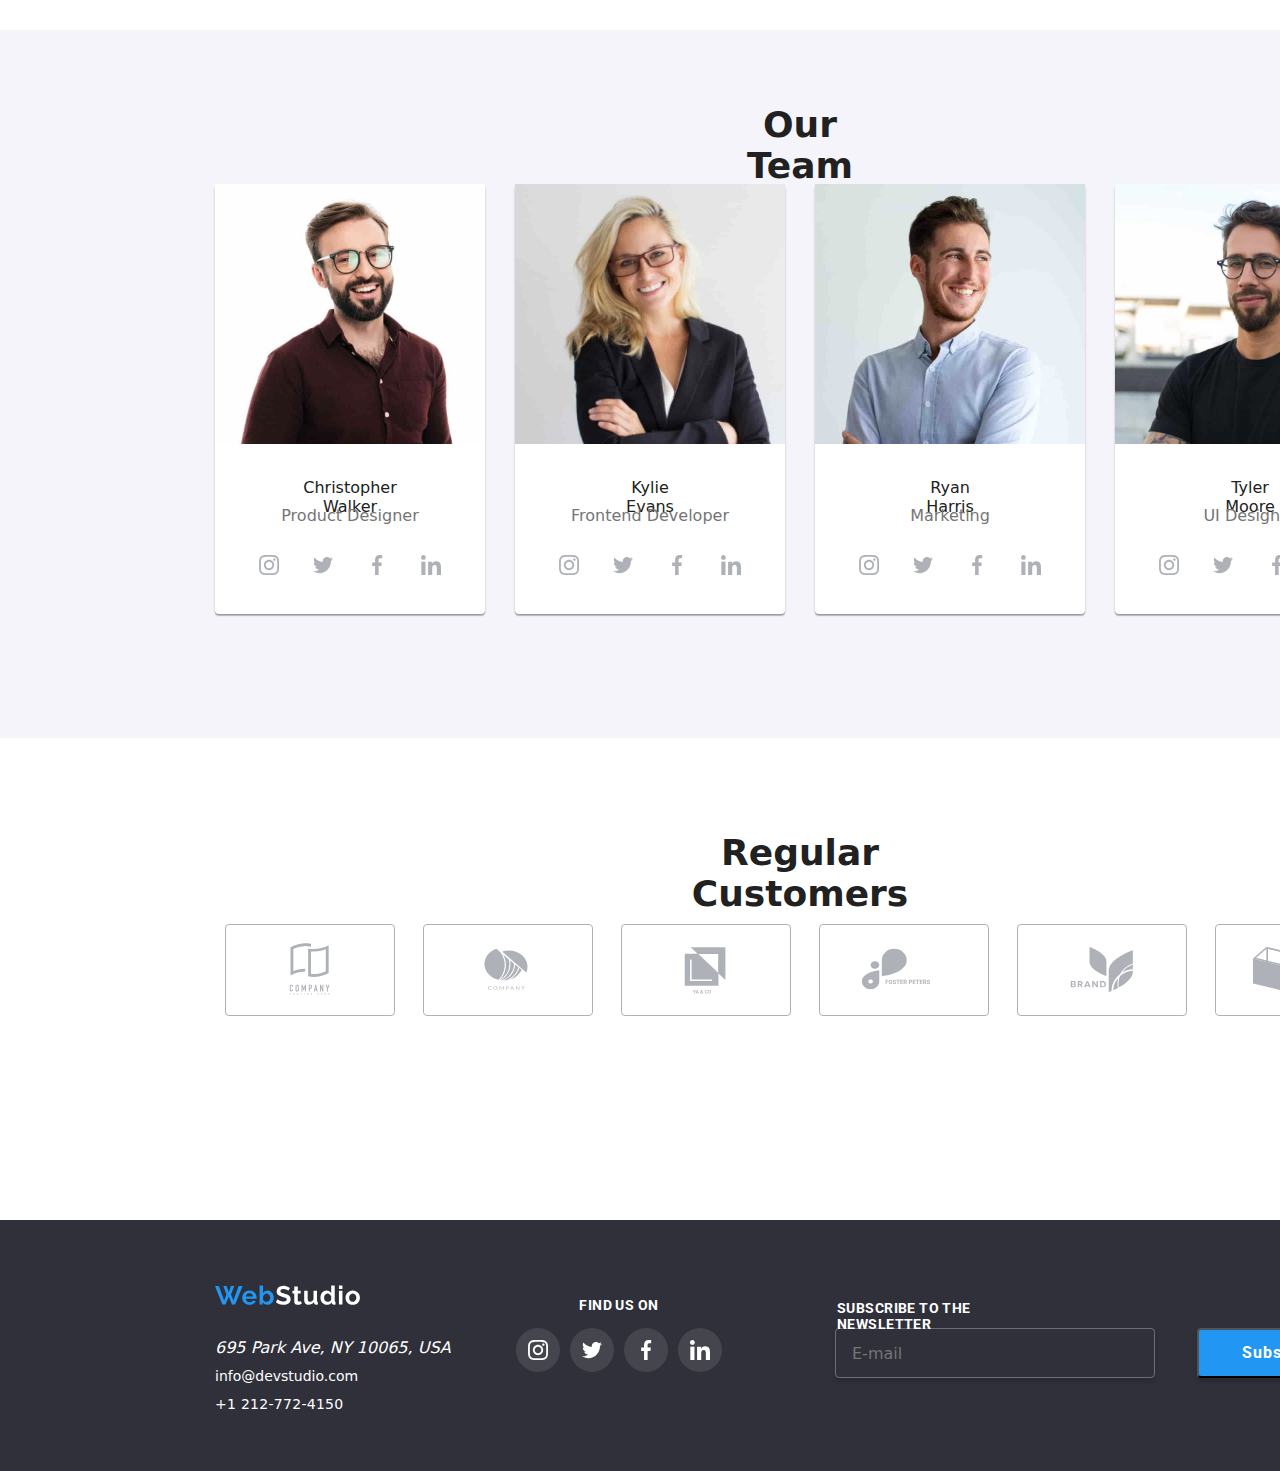
==== commit ca466844: "finalhope" ====
--- a/index.html
+++ b/index.html
@@ -56,7 +56,7 @@
       </nav>
 
       <div class="contacts">
-        <div class="contacts-mail">
+        <div class="contacts-email">
           <a href="mailto:info@devstudio.com">@devstudio.com</a>
           <svg
             class="contacts-email-header-icon"
@@ -71,7 +71,7 @@
             />
           </svg>
         </div>
-        <div class="contacts-telephone">
+        <div class="contacts-phone">
           <a href="tel:+1212-772-4150"> 1 212-772-4150</a>
           <svg
             class="contacts-phone-header-icon"
@@ -292,7 +292,7 @@
                 <img
                   src="images/team 1.jpg"
                   alt="team member Christopher Walker"
-                  style="width: auto"
+                  style="width: 100%"
                 />
               </picture>
               <figcaption class="cards">
@@ -366,7 +366,7 @@
                 <img
                   src="images/team 2.jpg"
                   alt="team member Kylie Evans"
-                  style="width: auto"
+                  style="width: 100%"
                 />
               </picture>
               <figcaption class="cards">
@@ -434,7 +434,7 @@
                 <img
                   src="images/team 3.jpg"
                   alt="team member Ryan Harris"
-                  style="width: auto"
+                  style="width: 100%"
                 />
               </picture>
               <figcaption class="cards">
@@ -502,7 +502,7 @@
                 <img
                   src="images/team 4.jpg"
                   alt="team member Kylie Evans"
-                  style="width: auto"
+                  style="width: 100%"
                 />
               </picture>
               <figcaption class="cards">
@@ -749,6 +749,5 @@
     </div>
     <script src="./js/modal.js"></script>
     <script src="./js/mobile-menu.js"></script>
-    <script src="./js/modal.js"></script>
   </body>
 </html>
